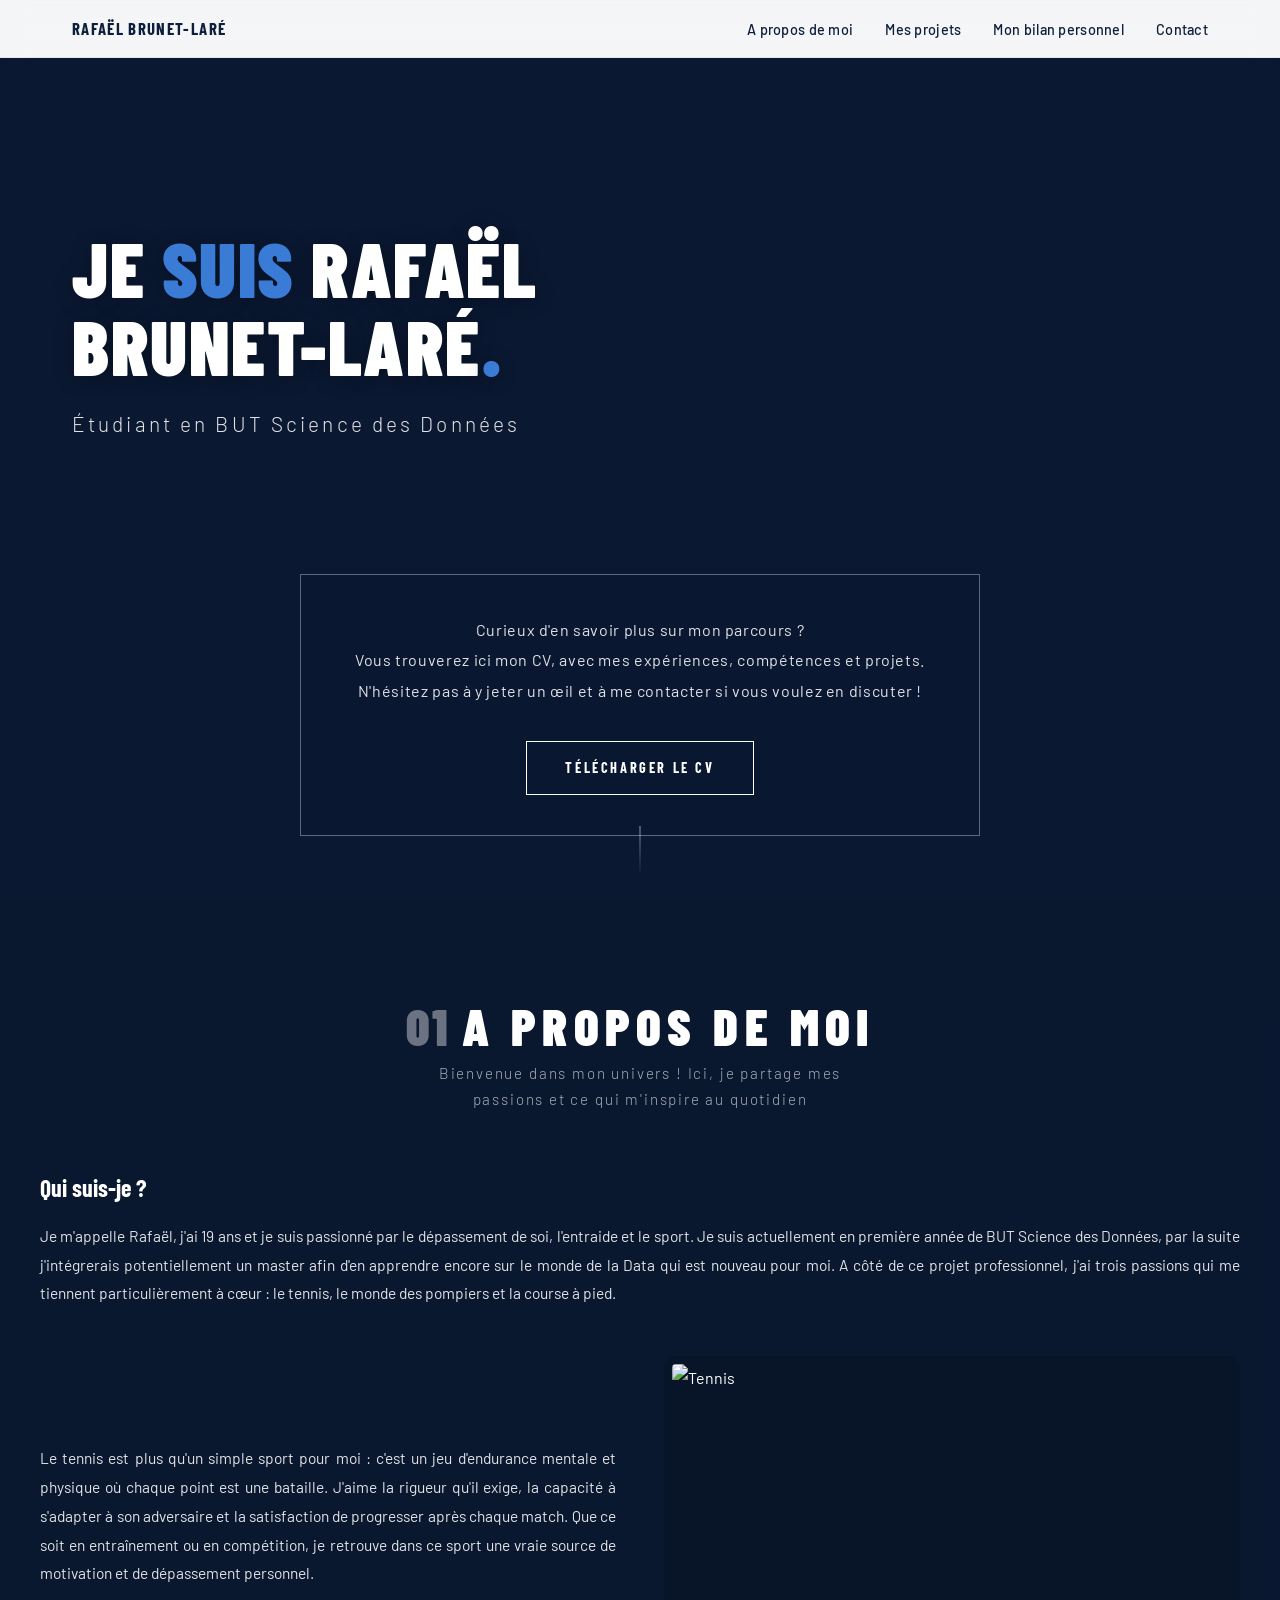
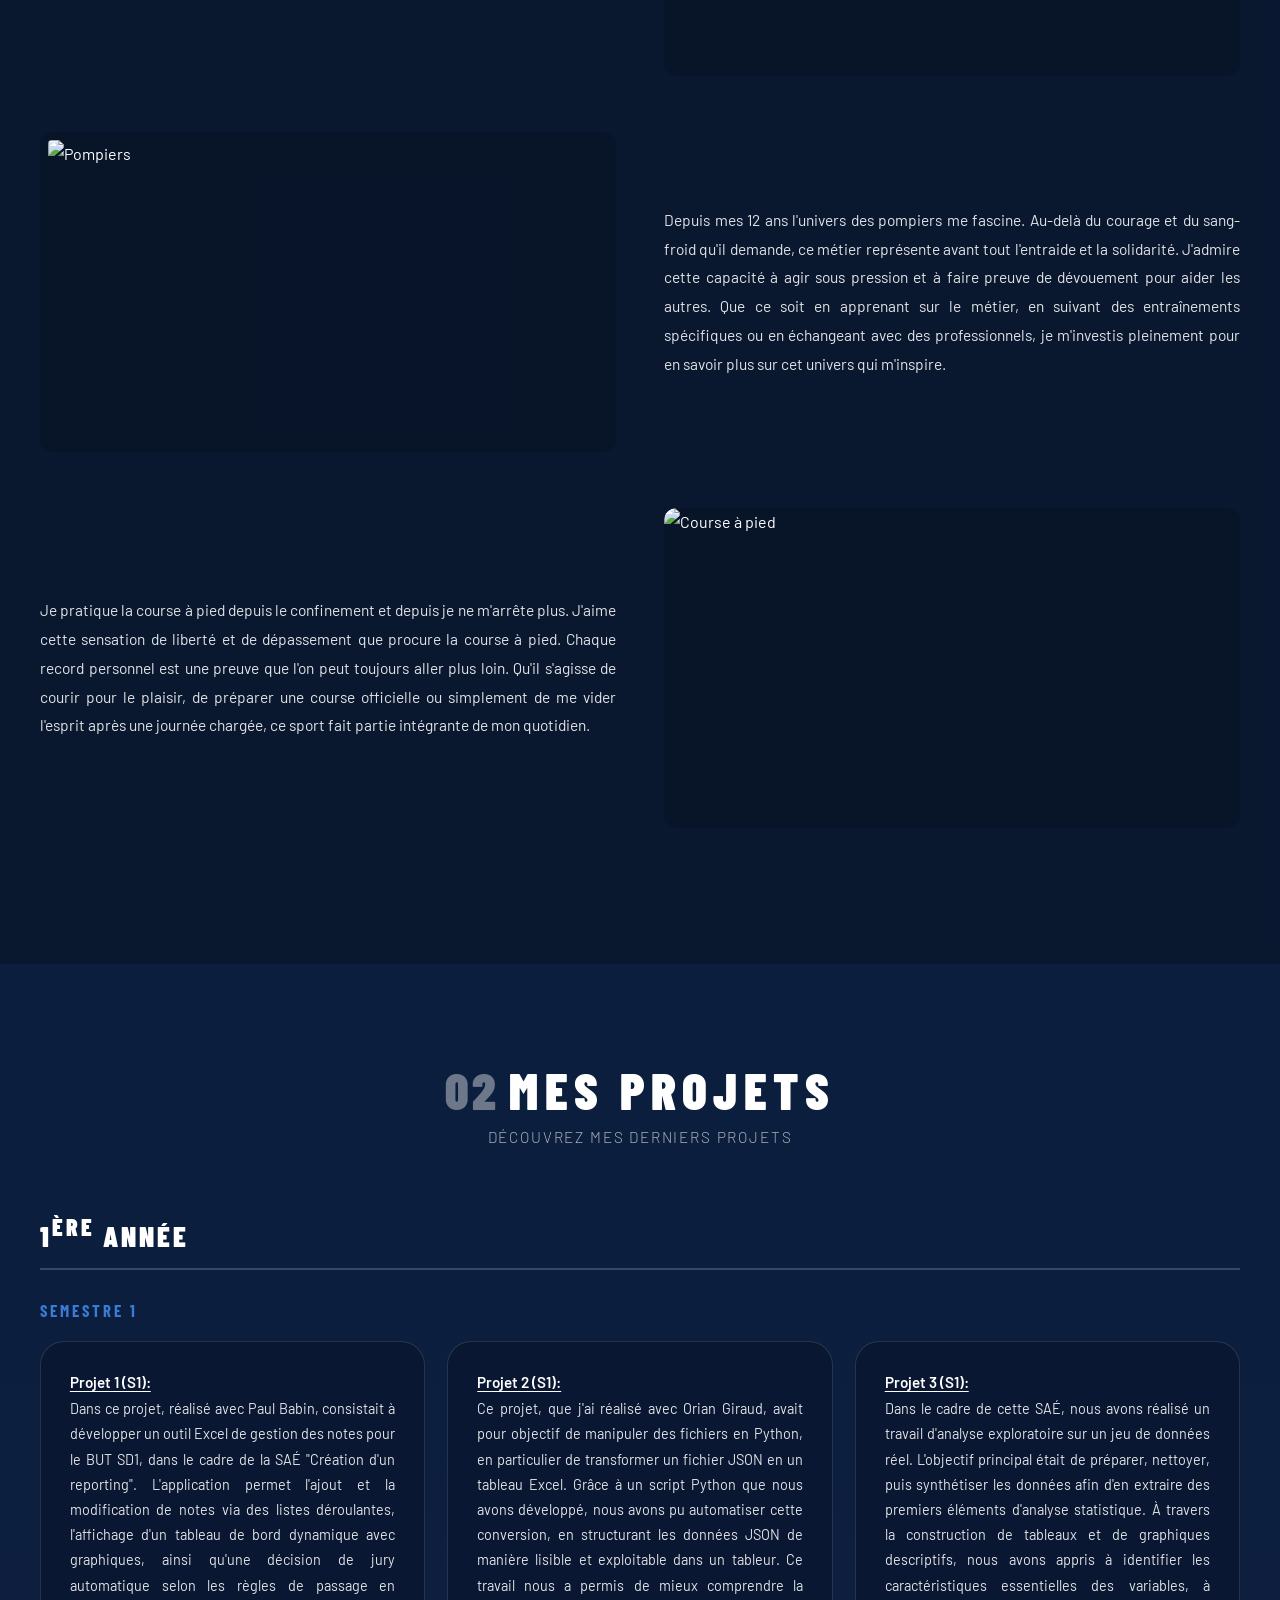
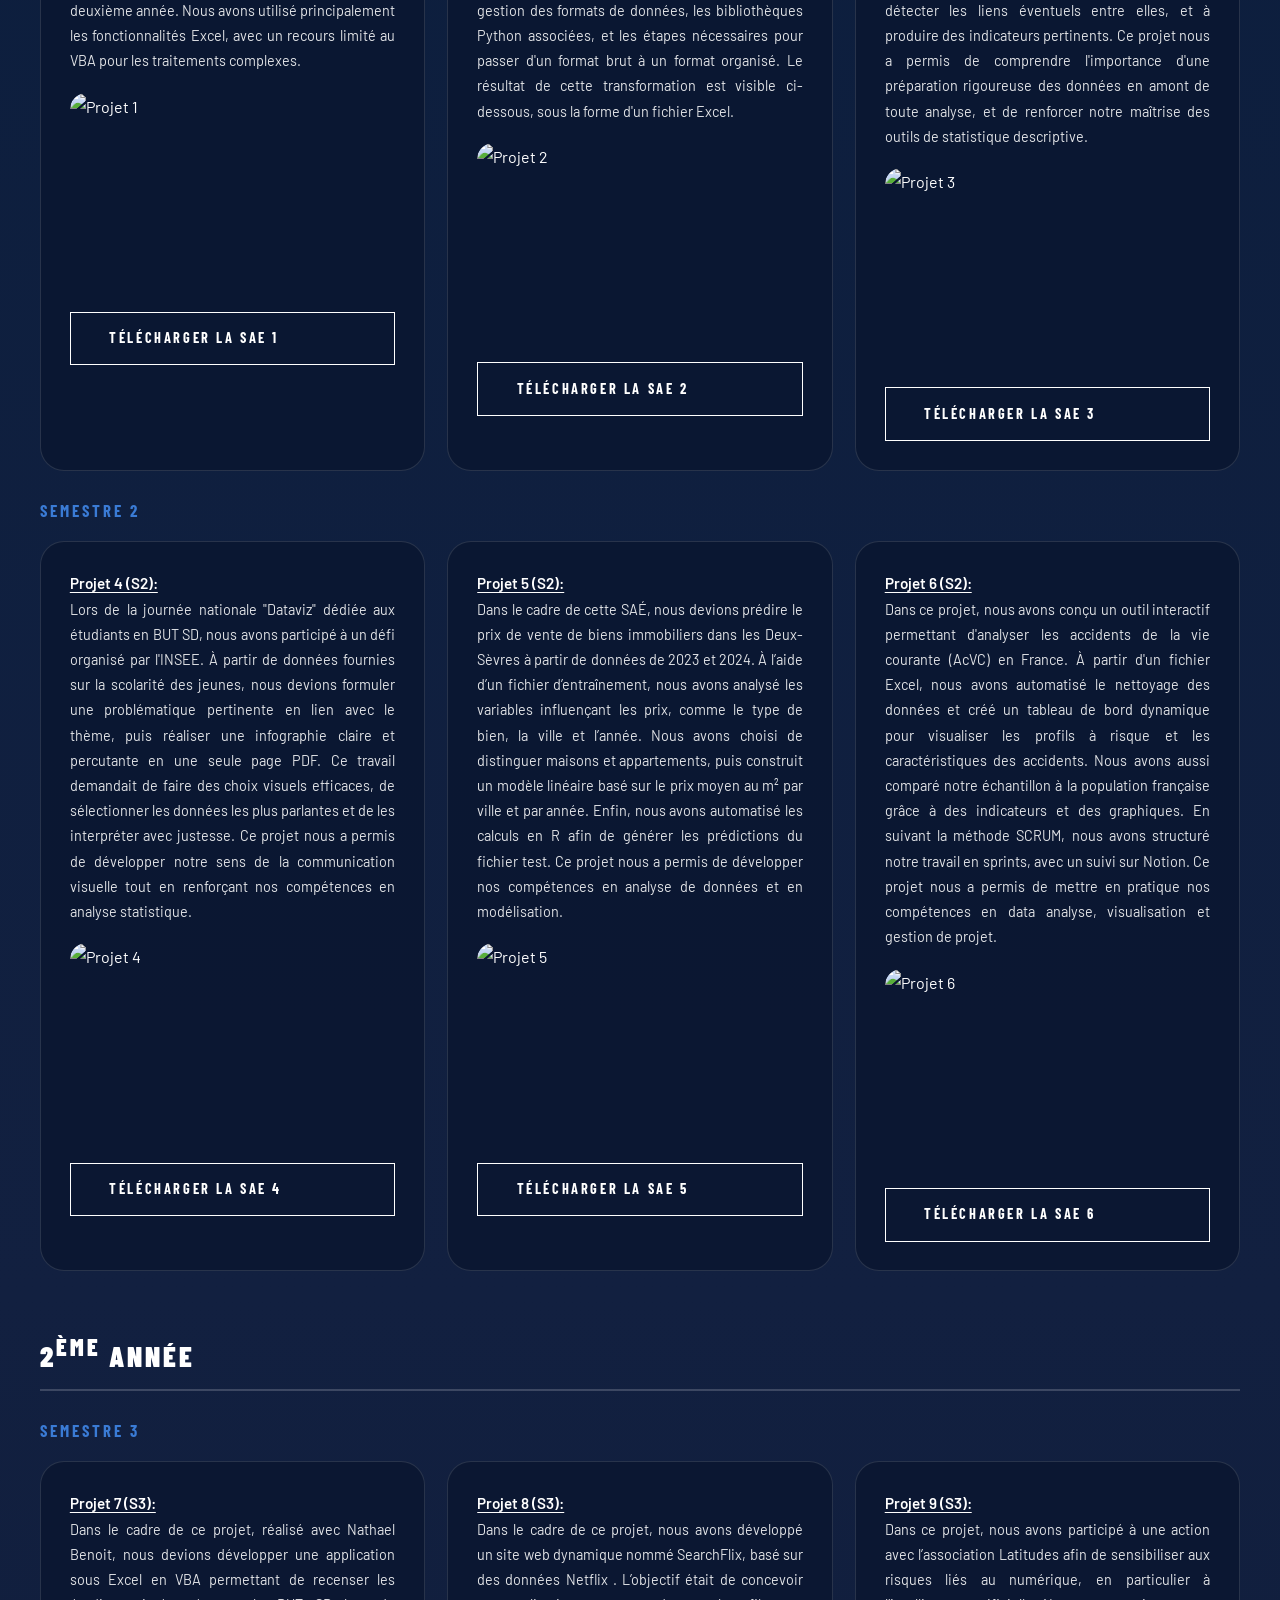
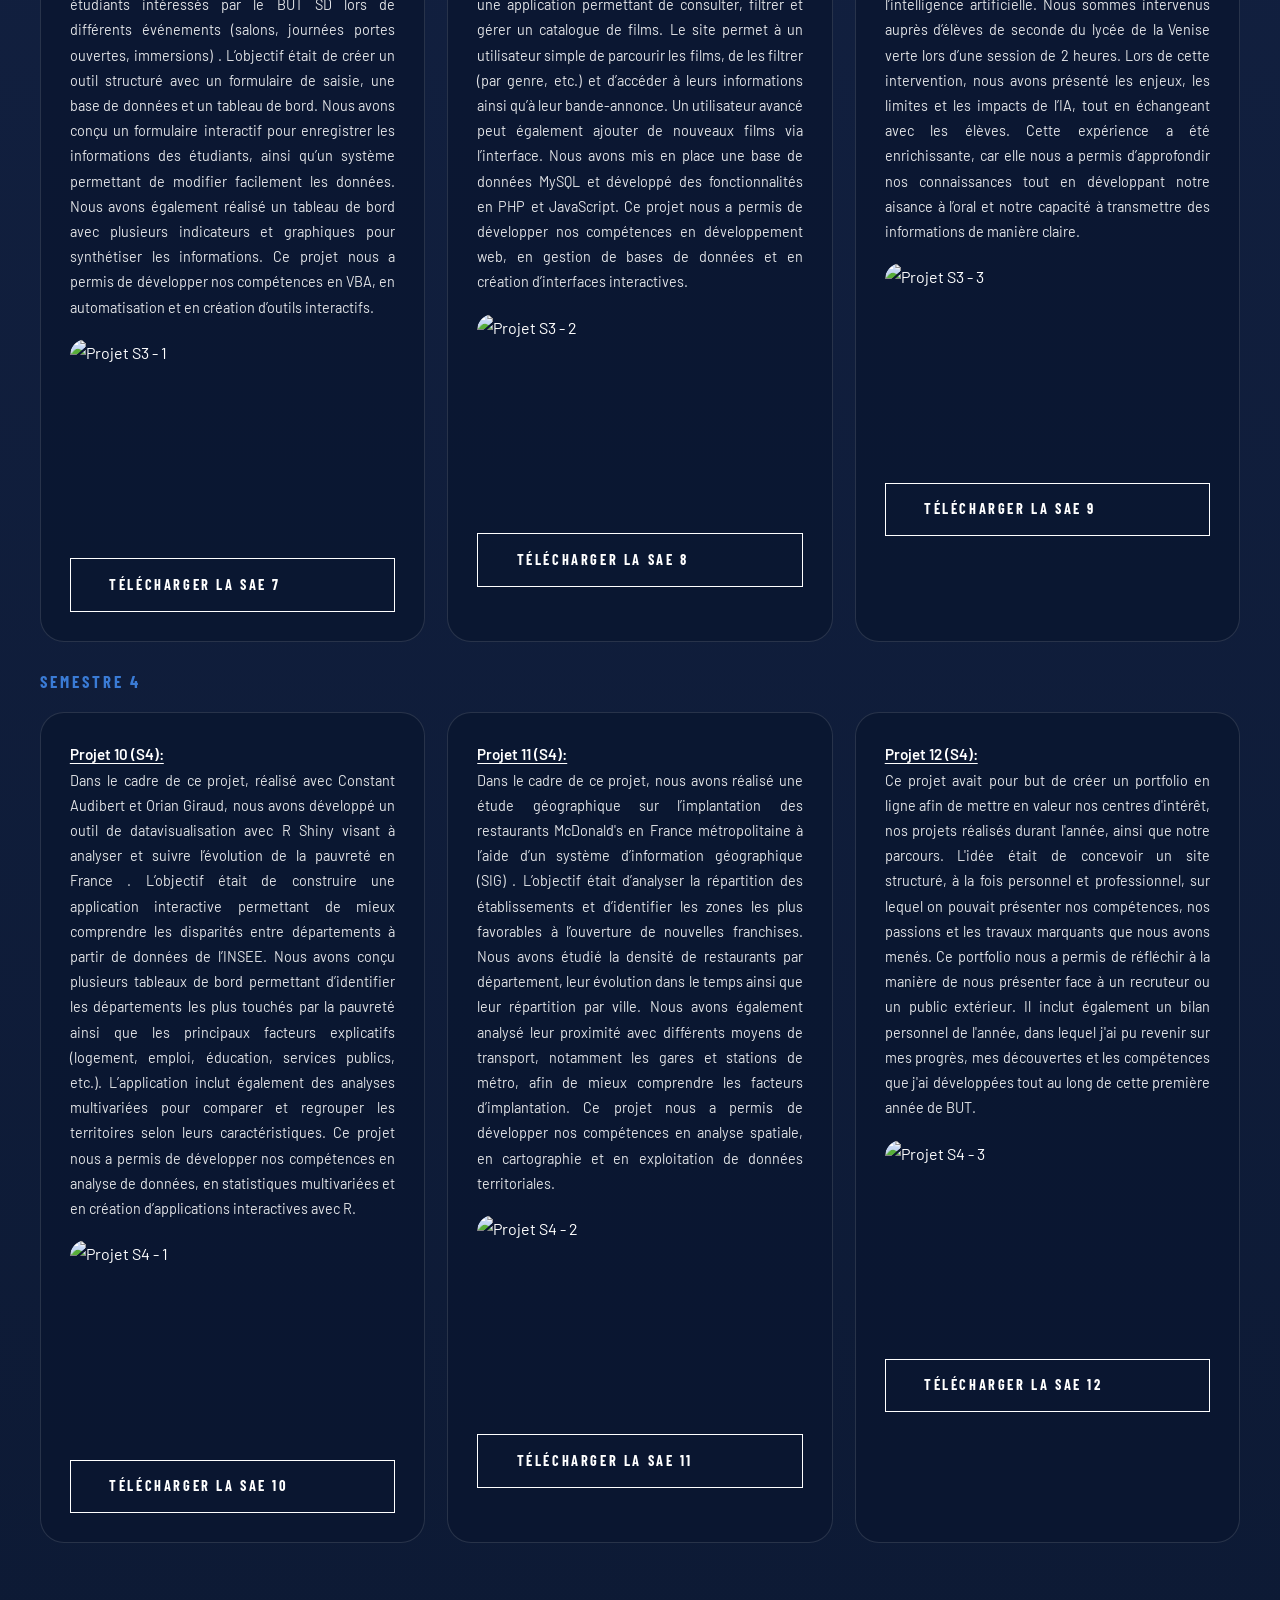
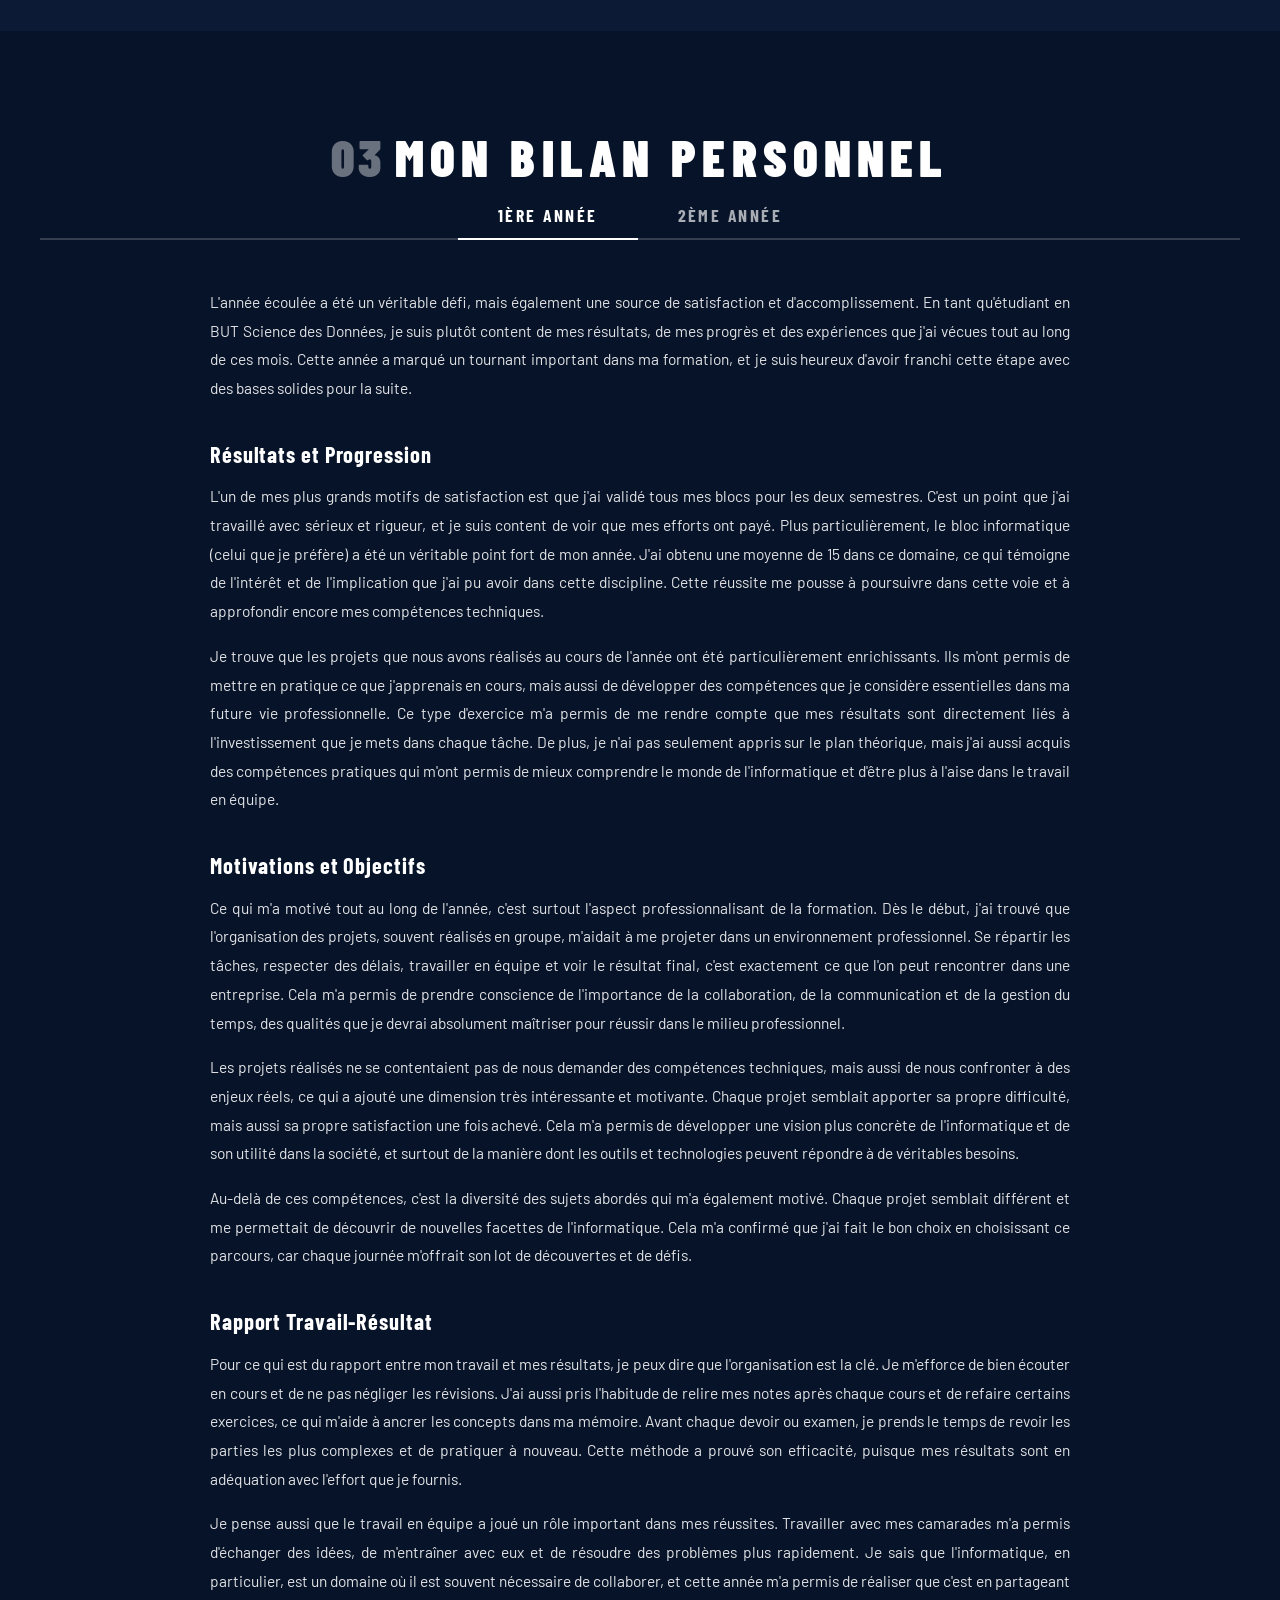
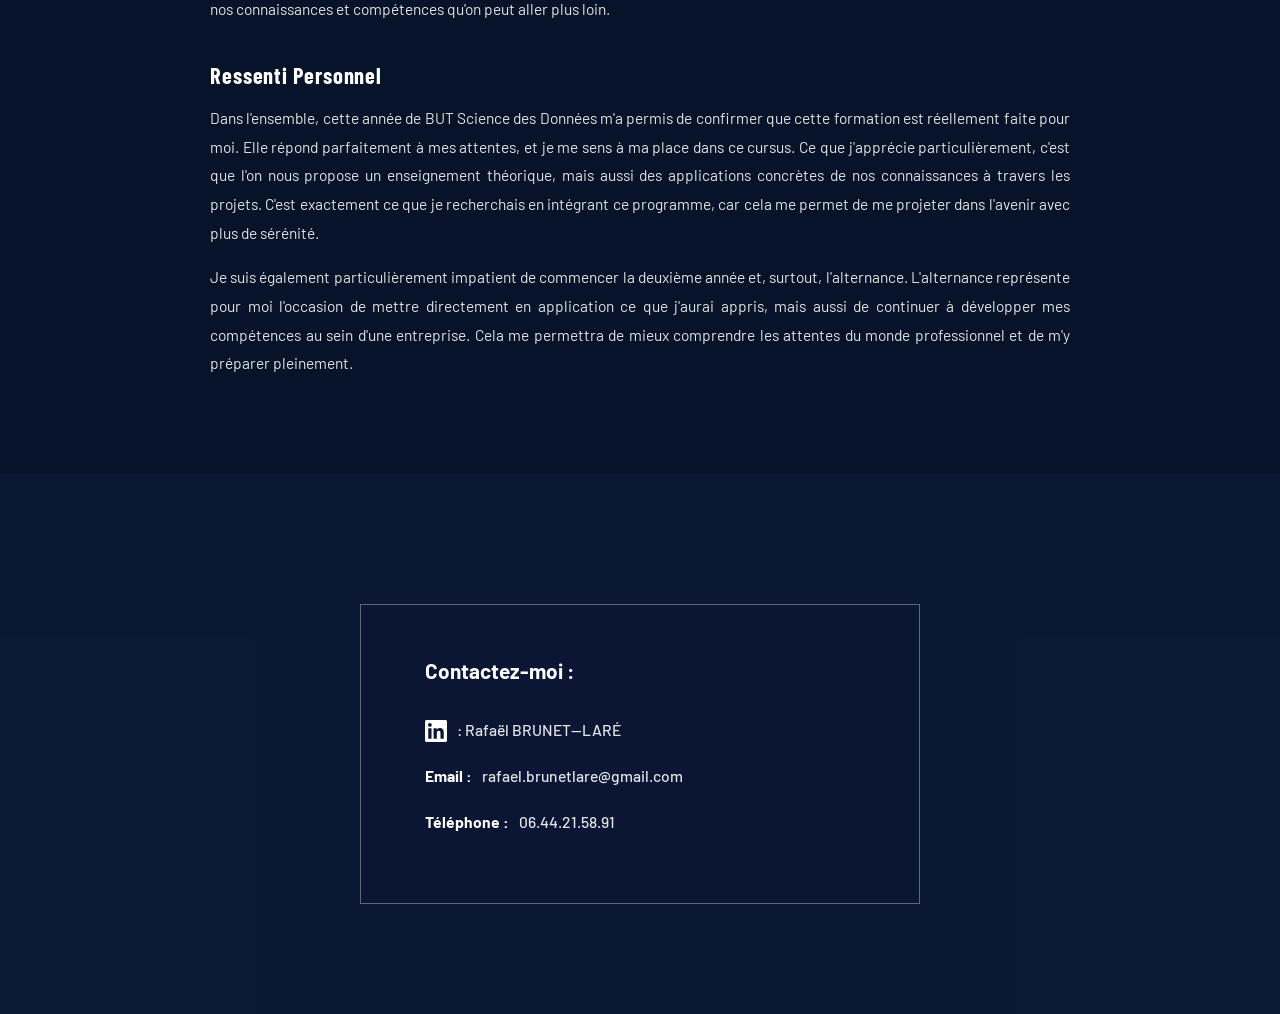
==== index.html @ bd1f1310 "Add files via upload" ====
<!DOCTYPE html>
<html lang="fr">
<head>
    <meta charset="UTF-8">
    <meta name="viewport" content="width=device-width, initial-scale=1.0">
    <title>Rafaël Brunet-Laré | Portfolio</title>
    <link rel="preconnect" href="https://fonts.googleapis.com">
    <link rel="preconnect" href="https://fonts.gstatic.com" crossorigin>
    <link href="https://fonts.googleapis.com/css2?family=Barlow+Condensed:wght@700;800;900&family=Barlow:wght@300;400;500;600&display=swap" rel="stylesheet">
    <link rel="stylesheet" href="style.css">
</head>
<body>

    <!-- NAV -->
    <header id="header">
        <nav>
            <div class="nav-container">
                <span class="nav-logo">Rafaël Brunet-Laré</span>
                <ul class="nav-links">
                    <li><a href="#about">A propos de moi</a></li>
                    <li><a href="#projects">Mes projets</a></li>
                    <li><a href="#bilan">Mon bilan personnel</a></li>
                    <li><a href="#contact">Contact</a></li>
                </ul>
                <button class="burger" id="burger" aria-label="Menu">
                    <span></span><span></span><span></span>
                </button>
            </div>
        </nav>
    </header>

    <!-- HERO -->
    <section id="hero">
        <div class="hero-bg"></div>
        <div class="hero-overlay"></div>
        <div class="hero-inner">
            <div class="hero-text">
                <h1 class="hero-title">
                    JE <span class="accent">SUIS</span> RAFAËL<br>BRUNET-LARÉ<span class="dot accent">.</span>
                </h1>
                <p class="hero-sub">Étudiant en BUT Science des Données</p>
            </div>
        </div>
        <div class="hero-cv-block">
            <p class="hero-cv-text">Curieux d'en savoir plus sur mon parcours ?<br>
            Vous trouverez ici mon CV, avec mes expériences, compétences et projets. N'hésitez pas à y jeter un œil et à me contacter si vous voulez en discuter !</p>
            <a href="cv/CV.pdf" download class="btn-cv">TÉLÉCHARGER LE CV</a>
        </div>
        <div class="scroll-indicator">
            <div class="scroll-line"></div>
        </div>
    </section>

    <!-- ABOUT -->
    <section id="about">
        <div class="about-bg"></div>
        <div class="about-overlay"></div>
        <div class="container">
            <div class="section-header centered">
                <h2 class="section-num">01</h2>
                <h2 class="section-title-text">A PROPOS DE MOI</h2>
            </div>
            <p class="section-sub centered">Bienvenue dans mon univers ! Ici, je partage mes<br>passions et ce qui m'inspire au quotidien</p>

            <div class="about-intro">
                <h3>Qui suis-je ?</h3>
                <p>Je m'appelle Rafaël, j'ai 19 ans et je suis passionné par le dépassement de soi, l'entraide et le sport. Je suis actuellement en première année de BUT Science des Données, par la suite j'intégrerais potentiellement un master afin d'en apprendre encore sur le monde de la Data qui est nouveau pour moi. A côté de ce projet professionnel, j'ai trois passions qui me tiennent particulièrement à cœur : le tennis, le monde des pompiers et la course à pied.</p>
            </div>

            <div class="passion-row">
                <div class="passion-text">
                    <p>Le tennis est plus qu'un simple sport pour moi : c'est un jeu d'endurance mentale et physique où chaque point est une bataille. J'aime la rigueur qu'il exige, la capacité à s'adapter à son adversaire et la satisfaction de progresser après chaque match. Que ce soit en entraînement ou en compétition, je retrouve dans ce sport une vraie source de motivation et de dépassement personnel.</p>
                </div>
                <div class="passion-img-wrap">
                    <img src="image/tennis.jpg" alt="Tennis">
                </div>
            </div>

            <div class="passion-row reverse">
                <div class="passion-text">
                    <p>Depuis mes 12 ans l'univers des pompiers me fascine. Au-delà du courage et du sang-froid qu'il demande, ce métier représente avant tout l'entraide et la solidarité. J'admire cette capacité à agir sous pression et à faire preuve de dévouement pour aider les autres. Que ce soit en apprenant sur le métier, en suivant des entraînements spécifiques ou en échangeant avec des professionnels, je m'investis pleinement pour en savoir plus sur cet univers qui m'inspire.</p>
                </div>
                <div class="passion-img-wrap">
                    <img src="image/pompier.jpg" alt="Pompiers">
                </div>
            </div>

            <div class="passion-row">
                <div class="passion-text">
                    <p>Je pratique la course à pied depuis le confinement et depuis je ne m'arrête plus. J'aime cette sensation de liberté et de dépassement que procure la course à pied. Chaque record personnel est une preuve que l'on peut toujours aller plus loin. Qu'il s'agisse de courir pour le plaisir, de préparer une course officielle ou simplement de me vider l'esprit après une journée chargée, ce sport fait partie intégrante de mon quotidien.</p>
                </div>
                <div class="passion-img-wrap">
                    <img src="image/course.jpg" alt="Course à pied">
                </div>
            </div>
        </div>
    </section>

    <!-- PROJECTS -->
    <section id="projects">
        <div class="container">
            <div class="section-header centered">
                <h2 class="section-num">02</h2>
                <h2 class="section-title-text">MES PROJETS</h2>
            </div>
            <p class="section-sub centered">DÉCOUVREZ MES DERNIERS PROJETS</p>

            <!-- ── 1ÈRE ANNÉE ─────────────────────────────── -->
            <div class="projects-year-title">1<sup>ère</sup> Année</div>

            <!-- Semestre 1 -->
            <div class="projects-semester-label">Semestre 1</div>
            <div class="projects-grid">

                <div class="project-card">
                    <div class="project-inner">
                        <div class="project-text">
                            <h3><span class="project-label">Projet 1 (S1):</span></h3>
                            <p>Dans ce projet, réalisé avec Paul Babin, consistait à développer un outil Excel de gestion des notes pour le BUT SD1, dans le cadre de la SAÉ "Création d'un reporting". L'application permet l'ajout et la modification de notes via des listes déroulantes, l'affichage d'un tableau de bord dynamique avec graphiques, ainsi qu'une décision de jury automatique selon les règles de passage en deuxième année. Nous avons utilisé principalement les fonctionnalités Excel, avec un recours limité au VBA pour les traitements complexes.</p>
                        </div>
                        <div class="project-img-wrap">
                            <img src="couverture_sae/image1.png" alt="Projet 1">
                        </div>
                        <a href="sae/sae1.zip" download class="btn-cv">TÉLÉCHARGER LA SAE 1</a>
                    </div>
                </div>

                <div class="project-card">
                    <div class="project-inner">
                        <div class="project-text">
                            <h3><span class="project-label">Projet 2 (S1):</span></h3>
                            <p>Ce projet, que j'ai réalisé avec Orian Giraud, avait pour objectif de manipuler des fichiers en Python, en particulier de transformer un fichier JSON en un tableau Excel. Grâce à un script Python que nous avons développé, nous avons pu automatiser cette conversion, en structurant les données JSON de manière lisible et exploitable dans un tableur. Ce travail nous a permis de mieux comprendre la gestion des formats de données, les bibliothèques Python associées, et les étapes nécessaires pour passer d'un format brut à un format organisé. Le résultat de cette transformation est visible ci-dessous, sous la forme d'un fichier Excel.</p>
                        </div>
                        <div class="project-img-wrap">
                            <img src="couverture_sae/image2.png" alt="Projet 2">
                        </div>
                        <a href="sae/sae2.zip" download class="btn-cv">TÉLÉCHARGER LA SAE 2</a>
                    </div>
                </div>

                <div class="project-card">
                    <div class="project-inner">
                        <div class="project-text">
                            <h3><span class="project-label">Projet 3 (S1):</span></h3>
                            <p>Dans le cadre de cette SAÉ, nous avons réalisé un travail d'analyse exploratoire sur un jeu de données réel. L'objectif principal était de préparer, nettoyer, puis synthétiser les données afin d'en extraire des premiers éléments d'analyse statistique. À travers la construction de tableaux et de graphiques descriptifs, nous avons appris à identifier les caractéristiques essentielles des variables, à détecter les liens éventuels entre elles, et à produire des indicateurs pertinents. Ce projet nous a permis de comprendre l'importance d'une préparation rigoureuse des données en amont de toute analyse, et de renforcer notre maîtrise des outils de statistique descriptive.</p>
                        </div>
                        <div class="project-img-wrap">
                            <img src="couverture_sae/image3.png" alt="Projet 3">
                        </div>
                        <a href="sae/sae3.zip" download class="btn-cv">TÉLÉCHARGER LA SAE 3</a>
                    </div>
                </div>

            </div><!-- /grid S1 -->

            <!-- Semestre 2 -->
            <div class="projects-semester-label">Semestre 2</div>
            <div class="projects-grid">

                <div class="project-card">
                    <div class="project-inner">
                        <div class="project-text">
                            <h3><span class="project-label">Projet 4 (S2):</span></h3>
                            <p>Lors de la journée nationale "Dataviz" dédiée aux étudiants en BUT SD, nous avons participé à un défi organisé par l'INSEE. À partir de données fournies sur la scolarité des jeunes, nous devions formuler une problématique pertinente en lien avec le thème, puis réaliser une infographie claire et percutante en une seule page PDF. Ce travail demandait de faire des choix visuels efficaces, de sélectionner les données les plus parlantes et de les interpréter avec justesse. Ce projet nous a permis de développer notre sens de la communication visuelle tout en renforçant nos compétences en analyse statistique.</p>
                        </div>
                        <div class="project-img-wrap">
                            <img src="couverture_sae/image4.png" alt="Projet 4">
                        </div>
                        <a href="sae/sae4.zip" download class="btn-cv">TÉLÉCHARGER LA SAE 4</a>
                    </div>
                </div>

                <div class="project-card">
                    <div class="project-inner">
                        <div class="project-text">
                            <h3><span class="project-label">Projet 5 (S2):</span></h3>
                            <p>Dans le cadre de cette SAÉ, nous devions prédire le prix de vente de biens immobiliers dans les Deux-Sèvres à partir de données de 2023 et 2024. À l’aide d’un fichier d’entraînement, nous avons analysé les variables influençant les prix, comme le type de bien, la ville et l’année. Nous avons choisi de distinguer maisons et appartements, puis construit un modèle linéaire basé sur le prix moyen au m² par ville et par année. Enfin, nous avons automatisé les calculs en R afin de générer les prédictions du fichier test. Ce projet nous a permis de développer nos compétences en analyse de données et en modélisation.</p>
                        </div>
                        <div class="project-img-wrap">
                            <img src="couverture_sae/image5.png" alt="Projet 5">
                        </div>
                        <a href="sae/sae5.zip" download class="btn-cv">TÉLÉCHARGER LA SAE 5</a>
                    </div>
                </div>                

                <div class="project-card">
                    <div class="project-inner">
                        <div class="project-text">
                            <h3><span class="project-label">Projet 6 (S2):</span></h3>
                            <p>Dans ce projet, nous avons conçu un outil interactif permettant d'analyser les accidents de la vie courante (AcVC) en France. À partir d'un fichier Excel, nous avons automatisé le nettoyage des données et créé un tableau de bord dynamique pour visualiser les profils à risque et les caractéristiques des accidents. Nous avons aussi comparé notre échantillon à la population française grâce à des indicateurs et des graphiques. En suivant la méthode SCRUM, nous avons structuré notre travail en sprints, avec un suivi sur Notion. Ce projet nous a permis de mettre en pratique nos compétences en data analyse, visualisation et gestion de projet.</p>
                        </div>
                        <div class="project-img-wrap">
                            <img src="couverture_sae/image6.png" alt="Projet 6">
                        </div>
                        <a href="sae/sae6.zip" download class="btn-cv">TÉLÉCHARGER LA SAE 6</a>
                    </div>
                </div>

            </div><!-- /grid S2 -->

            <!-- ── 2ÈME ANNÉE ─────────────────────────────── -->
            <div class="projects-year-title">2<sup>ème</sup> Année</div>

            <!-- Semestre 3 -->
            <div class="projects-semester-label">Semestre 3</div>
            <div class="projects-grid">

                <!-- ✏️ PROJET S3 N°1 — remplace le texte et l'image src -->
                <div class="project-card">
                    <div class="project-inner">
                        <div class="project-text">
                            <h3><span class="project-label">Projet 7 (S3):</span></h3>
                            <p>Dans le cadre de ce projet, réalisé avec Nathael Benoit, nous devions développer une application sous Excel en VBA permettant de recenser les étudiants intéressés par le BUT SD lors de différents événements (salons, journées portes ouvertes, immersions) . L’objectif était de créer un outil structuré avec un formulaire de saisie, une base de données et un tableau de bord. Nous avons conçu un formulaire interactif pour enregistrer les informations des étudiants, ainsi qu’un système permettant de modifier facilement les données. Nous avons également réalisé un tableau de bord avec plusieurs indicateurs et graphiques pour synthétiser les informations. Ce projet nous a permis de développer nos compétences en VBA, en automatisation et en création d’outils interactifs.</p>
                        </div>
                        <div class="project-img-wrap">
                            <img src="couverture_sae/image7.png" alt="Projet S3 - 1">
                        </div>
                        <a href="sae/sae7.zip" download class="btn-cv">TÉLÉCHARGER LA SAE 7</a>
                    </div>
                </div>

                <!-- ✏️ PROJET S3 N°2 -->
                <div class="project-card">
                    <div class="project-inner">
                        <div class="project-text">
                            <h3><span class="project-label">Projet 8 (S3):</span></h3>
                            <p>Dans le cadre de ce projet, nous avons développé un site web dynamique nommé SearchFlix, basé sur des données Netflix . L’objectif était de concevoir une application permettant de consulter, filtrer et gérer un catalogue de films. Le site permet à un utilisateur simple de parcourir les films, de les filtrer (par genre, etc.) et d’accéder à leurs informations ainsi qu’à leur bande-annonce. Un utilisateur avancé peut également ajouter de nouveaux films via l’interface. Nous avons mis en place une base de données MySQL et développé des fonctionnalités en PHP et JavaScript. Ce projet nous a permis de développer nos compétences en développement web, en gestion de bases de données et en création d’interfaces interactives.</p>
                        </div>
                        <div class="project-img-wrap">
                            <img src="couverture_sae/image8.png" alt="Projet S3 - 2">
                        </div>
                        <a href="sae/sae8.zip" download class="btn-cv">TÉLÉCHARGER LA SAE 8</a>
                    </div>
                </div>

                <!-- ✏️ PROJET S3 N°3 -->
                <div class="project-card">
                    <div class="project-inner">
                        <div class="project-text">
                            <h3><span class="project-label">Projet 9 (S3):</span></h3>
                            <p>Dans ce projet, nous avons participé à une action avec l’association Latitudes afin de sensibiliser aux risques liés au numérique, en particulier à l’intelligence artificielle. Nous sommes intervenus auprès d’élèves de seconde du lycée de la Venise verte lors d’une session de 2 heures. Lors de cette intervention, nous avons présenté les enjeux, les limites et les impacts de l’IA, tout en échangeant avec les élèves. Cette expérience a été enrichissante, car elle nous a permis d’approfondir nos connaissances tout en développant notre aisance à l’oral et notre capacité à transmettre des informations de manière claire.</p>
                        </div>
                        <div class="project-img-wrap">
                            <img src="couverture_sae/image9.jpeg" alt="Projet S3 - 3">
                        </div>
                        <a href="sae/sae9.zip" download class="btn-cv">TÉLÉCHARGER LA SAE 9</a>
                    </div>
                </div>

            </div><!-- /grid S3 -->

            <!-- Semestre 4 -->
            <div class="projects-semester-label">Semestre 4</div>
            <div class="projects-grid">

                <!-- ✏️ PROJET S4 N°1 -->
                <div class="project-card">
                    <div class="project-inner">
                        <div class="project-text">
                            <h3><span class="project-label">Projet 10 (S4):</span></h3>
                            <p>Dans le cadre de ce projet, réalisé avec Constant Audibert et Orian Giraud, nous avons développé un outil de datavisualisation avec R Shiny visant à analyser et suivre l’évolution de la pauvreté en France . L’objectif était de construire une application interactive permettant de mieux comprendre les disparités entre départements à partir de données de l’INSEE. Nous avons conçu plusieurs tableaux de bord permettant d’identifier les départements les plus touchés par la pauvreté ainsi que les principaux facteurs explicatifs (logement, emploi, éducation, services publics, etc.). L’application inclut également des analyses multivariées pour comparer et regrouper les territoires selon leurs caractéristiques. Ce projet nous a permis de développer nos compétences en analyse de données, en statistiques multivariées et en création d’applications interactives avec R.</p>
                        </div>
                        <div class="project-img-wrap">
                            <img src="couverture_sae/image10.png" alt="Projet S4 - 1">
                        </div>
                        <a href="sae/sae10.zip" download class="btn-cv">TÉLÉCHARGER LA SAE 10</a>
                    </div>
                </div>

                <!-- ✏️ PROJET S4 N°2 -->
                <div class="project-card">
                    <div class="project-inner">
                        <div class="project-text">
                            <h3><span class="project-label">Projet 11 (S4):</span></h3>
                            <p>Dans le cadre de ce projet, nous avons réalisé une étude géographique sur l’implantation des restaurants McDonald's en France métropolitaine à l’aide d’un système d’information géographique (SIG) . L’objectif était d’analyser la répartition des établissements et d’identifier les zones les plus favorables à l’ouverture de nouvelles franchises. Nous avons étudié la densité de restaurants par département, leur évolution dans le temps ainsi que leur répartition par ville. Nous avons également analysé leur proximité avec différents moyens de transport, notamment les gares et stations de métro, afin de mieux comprendre les facteurs d’implantation. Ce projet nous a permis de développer nos compétences en analyse spatiale, en cartographie et en exploitation de données territoriales.</p>
                        </div>
                        <div class="project-img-wrap">
                            <img src="couverture_sae/image11.png" alt="Projet S4 - 2">
                        </div>
                        <a href="sae/sae11.zip" download class="btn-cv">TÉLÉCHARGER LA SAE 11</a>
                    </div>
                </div>

                <!-- ✏️ PROJET S4 N°3 -->
                <div class="project-card">
                    <div class="project-inner">
                        <div class="project-text">
                            <h3><span class="project-label">Projet 12 (S4):</span></h3>
                            <p>Ce projet avait pour but de créer un portfolio en ligne afin de mettre en valeur nos centres d'intérêt, nos projets réalisés durant l'année, ainsi que notre parcours. L'idée était de concevoir un site structuré, à la fois personnel et professionnel, sur lequel on pouvait présenter nos compétences, nos passions et les travaux marquants que nous avons menés. Ce portfolio nous a permis de réfléchir à la manière de nous présenter face à un recruteur ou un public extérieur. Il inclut également un bilan personnel de l'année, dans lequel j'ai pu revenir sur mes progrès, mes découvertes et les compétences que j'ai développées tout au long de cette première année de BUT.</p>
                        </div>
                        <div class="project-img-wrap">
                            <img src="couverture_sae/image12.png" alt="Projet S4 - 3">
                        </div>
                        <a href="sae/sae12.zip" download class="btn-cv">TÉLÉCHARGER LA SAE 12</a>
                    </div>
                </div>

            </div><!-- /grid S4 -->

        </div>
    </section>

    <!-- BILAN -->
    <section id="bilan">
        <div class="bilan-bg"></div>
        <div class="bilan-overlay"></div>
        <div class="container">
            <div class="section-header centered">
                <h2 class="section-num">03</h2>
                <h2 class="section-title-text">MON BILAN PERSONNEL</h2>
            </div>

            <!-- ONGLETS -->
            <div class="bilan-tabs">
                <button class="bilan-tab active" data-year="1">1ère Année</button>
                <button class="bilan-tab" data-year="2">2ème Année</button>
            </div>

            <!-- CONTENU ANNÉE 1 -->
            <div class="bilan-content" id="bilan-year-1">
                <p class="bilan-intro">L'année écoulée a été un véritable défi, mais également une source de satisfaction et d'accomplissement. En tant qu'étudiant en BUT Science des Données, je suis plutôt content de mes résultats, de mes progrès et des expériences que j'ai vécues tout au long de ces mois. Cette année a marqué un tournant important dans ma formation, et je suis heureux d'avoir franchi cette étape avec des bases solides pour la suite.</p>

                <h3>Résultats et Progression</h3>
                <p>L'un de mes plus grands motifs de satisfaction est que j'ai validé tous mes blocs pour les deux semestres. C'est un point que j'ai travaillé avec sérieux et rigueur, et je suis content de voir que mes efforts ont payé. Plus particulièrement, le bloc informatique (celui que je préfère) a été un véritable point fort de mon année. J'ai obtenu une moyenne de 15 dans ce domaine, ce qui témoigne de l'intérêt et de l'implication que j'ai pu avoir dans cette discipline. Cette réussite me pousse à poursuivre dans cette voie et à approfondir encore mes compétences techniques.</p>
                <p>Je trouve que les projets que nous avons réalisés au cours de l'année ont été particulièrement enrichissants. Ils m'ont permis de mettre en pratique ce que j'apprenais en cours, mais aussi de développer des compétences que je considère essentielles dans ma future vie professionnelle. Ce type d'exercice m'a permis de me rendre compte que mes résultats sont directement liés à l'investissement que je mets dans chaque tâche. De plus, je n'ai pas seulement appris sur le plan théorique, mais j'ai aussi acquis des compétences pratiques qui m'ont permis de mieux comprendre le monde de l'informatique et d'être plus à l'aise dans le travail en équipe.</p>

                <h3>Motivations et Objectifs</h3>
                <p>Ce qui m'a motivé tout au long de l'année, c'est surtout l'aspect professionnalisant de la formation. Dès le début, j'ai trouvé que l'organisation des projets, souvent réalisés en groupe, m'aidait à me projeter dans un environnement professionnel. Se répartir les tâches, respecter des délais, travailler en équipe et voir le résultat final, c'est exactement ce que l'on peut rencontrer dans une entreprise. Cela m'a permis de prendre conscience de l'importance de la collaboration, de la communication et de la gestion du temps, des qualités que je devrai absolument maîtriser pour réussir dans le milieu professionnel.</p>
                <p>Les projets réalisés ne se contentaient pas de nous demander des compétences techniques, mais aussi de nous confronter à des enjeux réels, ce qui a ajouté une dimension très intéressante et motivante. Chaque projet semblait apporter sa propre difficulté, mais aussi sa propre satisfaction une fois achevé. Cela m'a permis de développer une vision plus concrète de l'informatique et de son utilité dans la société, et surtout de la manière dont les outils et technologies peuvent répondre à de véritables besoins.</p>
                <p>Au-delà de ces compétences, c'est la diversité des sujets abordés qui m'a également motivé. Chaque projet semblait différent et me permettait de découvrir de nouvelles facettes de l'informatique. Cela m'a confirmé que j'ai fait le bon choix en choisissant ce parcours, car chaque journée m'offrait son lot de découvertes et de défis.</p>

                <h3>Rapport Travail-Résultat</h3>
                <p>Pour ce qui est du rapport entre mon travail et mes résultats, je peux dire que l'organisation est la clé. Je m'efforce de bien écouter en cours et de ne pas négliger les révisions. J'ai aussi pris l'habitude de relire mes notes après chaque cours et de refaire certains exercices, ce qui m'aide à ancrer les concepts dans ma mémoire. Avant chaque devoir ou examen, je prends le temps de revoir les parties les plus complexes et de pratiquer à nouveau. Cette méthode a prouvé son efficacité, puisque mes résultats sont en adéquation avec l'effort que je fournis.</p>
                <p>Je pense aussi que le travail en équipe a joué un rôle important dans mes réussites. Travailler avec mes camarades m'a permis d'échanger des idées, de m'entraîner avec eux et de résoudre des problèmes plus rapidement. Je sais que l'informatique, en particulier, est un domaine où il est souvent nécessaire de collaborer, et cette année m'a permis de réaliser que c'est en partageant nos connaissances et compétences qu'on peut aller plus loin.</p>

                <h3>Ressenti Personnel</h3>
                <p>Dans l'ensemble, cette année de BUT Science des Données m'a permis de confirmer que cette formation est réellement faite pour moi. Elle répond parfaitement à mes attentes, et je me sens à ma place dans ce cursus. Ce que j'apprécie particulièrement, c'est que l'on nous propose un enseignement théorique, mais aussi des applications concrètes de nos connaissances à travers les projets. C'est exactement ce que je recherchais en intégrant ce programme, car cela me permet de me projeter dans l'avenir avec plus de sérénité.</p>
                <p>Je suis également particulièrement impatient de commencer la deuxième année et, surtout, l'alternance. L'alternance représente pour moi l'occasion de mettre directement en application ce que j'aurai appris, mais aussi de continuer à développer mes compétences au sein d'une entreprise. Cela me permettra de mieux comprendre les attentes du monde professionnel et de m'y préparer pleinement.</p>
            </div>

            <!-- CONTENU ANNÉE 2 — à remplacer par ton vrai texte -->
            <div class="bilan-content hidden" id="bilan-year-2">
                <p class="bilan-intro">Cette deuxième année de BUT Science des Données a représenté une véritable montée en puissance, tant sur le plan technique que professionnel. L'alternance a été au cœur de cette année, me permettant de confronter mes apprentissages académiques à la réalité du monde de l'entreprise, et de confirmer que j'avais choisi la bonne voie.</p>

                <h3>Résultats et Progression</h3>
                <p>Cette année encore, j'ai validé l'ensemble de mes blocs de compétences avec de bons résultats. La montée en complexité des enseignements — notamment en machine learning, en bases de données avancées et en visualisation de données — m'a poussé à m'organiser encore plus rigoureusement. J'ai senti une réelle progression dans ma façon d'aborder les problèmes : plus structurée, plus autonome, et surtout plus ancrée dans des cas concrets grâce à l'alternance.</p>
                <p>Les projets de cette année ont atteint un niveau de complexité bien supérieur à la première année. Travailler sur des données réelles, avec des contraintes métier réelles, a été une expérience formatrice. J'ai appris à prendre du recul sur les données, à questionner leur qualité, et à produire des analyses qui ont un impact direct sur des décisions.</p>

                <h3>Motivations et Objectifs</h3>
                <p>L'alternance a été ma principale source de motivation cette année. Évoluer dans un environnement professionnel tout en poursuivant mes études m'a permis de donner du sens à chaque cours, chaque projet, chaque compétence acquise. Je savais pourquoi j'apprenais, et cela change tout à l'investissement que l'on met dans son travail.</p>
                <p>Mon objectif principal pour cette année était de m'intégrer pleinement dans mon entreprise d'accueil, d'apporter une réelle valeur ajoutée, et de repartir avec des compétences solides en data analyse appliquée. Je pense avoir atteint ces objectifs, et les retours de mes responsables ont confirmé que mon travail était à la hauteur des attentes.</p>

                <h3>Rapport Travail-Résultat</h3>
                <p>Gérer à la fois les semaines en entreprise et les semaines à l'IUT a demandé une organisation sans faille. J'ai développé des méthodes de travail plus efficaces : priorisation des tâches, utilisation d'outils de gestion comme Notion, et meilleure anticipation des deadlines. Cette rigueur, acquise par nécessité, est devenue une vraie force que je compte conserver tout au long de ma carrière.</p>
                <p>Le rapport entre effort et résultat s'est clarifié cette année : j'ai compris que dans le monde professionnel, la qualité prime sur la quantité. Produire une analyse claire, bien documentée et exploitable vaut bien plus qu'un travail volumineux mais peu lisible.</p>

                <h3>Ressenti Personnel</h3>
                <p>Cette deuxième année m'a confirmé que la Data Science est un domaine dans lequel je veux évoluer durablement. J'ai découvert des aspects du métier que je ne soupçonnais pas — la communication des résultats, la collaboration avec des équipes non techniques, la gestion des attentes des parties prenantes — et j'ai apprécié chacun de ces défis.</p>
                <p>Je termine cette année avec l'envie d'aller encore plus loin, que ce soit à travers un master ou une poursuite en alternance. Cette formation m'a donné des bases solides, une vision claire du métier et surtout la confiance nécessaire pour me lancer pleinement dans le monde professionnel de la Data.</p>
            </div>

        </div>
    </section>

    <!-- CONTACT -->
    <section id="contact">
        <div class="contact-bg"></div>
        <div class="contact-overlay"></div>
        <div class="container">
            <div class="contact-card">
                <h3>Contactez-moi :</h3>
                <div class="contact-item">
                    <svg class="contact-icon linkedin-icon" viewBox="0 0 24 24" fill="currentColor"><path d="M20.447 20.452h-3.554v-5.569c0-1.328-.027-3.037-1.852-3.037-1.853 0-2.136 1.445-2.136 2.939v5.667H9.351V9h3.414v1.561h.046c.477-.9 1.637-1.85 3.37-1.85 3.601 0 4.267 2.37 4.267 5.455v6.286zM5.337 7.433a2.062 2.062 0 0 1-2.063-2.065 2.064 2.064 0 1 1 2.063 2.065zm1.782 13.019H3.555V9h3.564v11.452zM22.225 0H1.771C.792 0 0 .774 0 1.729v20.542C0 23.227.792 24 1.771 24h20.451C23.2 24 24 23.227 24 22.271V1.729C24 .774 23.2 0 22.222 0h.003z"/></svg>
                    <a href="https://www.linkedin.com/in/rafaël-brunet-laré-5b5573322" target="_blank" rel="noopener">: Rafaël BRUNET--LARÉ</a>
                </div>
                <div class="contact-item">
                    <span class="contact-label">Email :</span>
                    <a href="mailto:rafael.brunetlare@gmail.com">rafael.brunetlare@gmail.com</a>
                </div>
                <div class="contact-item">
                    <span class="contact-label">Téléphone :</span>
                    <span>06.44.21.58.91</span>
                </div>
            </div>
        </div>
    </section>

    <script src="script.js"></script>
</body>
</html>
---- style.css ----
/* ==============================
   RESET & BASE
============================== */
*, *::before, *::after {
    margin: 0;
    padding: 0;
    box-sizing: border-box;
}

:root {
    --navy:        #0d1f3c;
    --navy-mid:    #152847;
    --navy-light:  #1e3a5f;
    --accent:      #2a5caa;
    --accent-bright: #3a7bd5;
    --white:       #ffffff;
    --off-white:   rgba(255,255,255,0.88);
    --muted:       rgba(255,255,255,0.65);
    --card-bg:     rgba(10,22,48,0.82);
    --card-border: rgba(255,255,255,0.12);
    --overlay-hero: rgba(8,18,40,0.52);
    --overlay-about: rgba(8,18,40,0.62);
    --overlay-bilan: rgba(5,14,32,0.72);
    --overlay-contact: rgba(10,22,50,0.68);
}

html {
    scroll-behavior: smooth;
    font-size: 16px;
}

body {
    font-family: 'Barlow', sans-serif;
    font-weight: 400;
    color: var(--white);
    background: var(--navy);
    line-height: 1.7;
    overflow-x: hidden;
}

img {
    display: block;
    max-width: 100%;
}

a {
    color: inherit;
    text-decoration: none;
}

/* ==============================
   NAV
============================== */
#header {
    position: fixed;
    top: 0; left: 0; right: 0;
    z-index: 200;
    background: rgba(255,255,255,0.96);
    backdrop-filter: blur(12px);
    -webkit-backdrop-filter: blur(12px);
    border-bottom: 1px solid rgba(0,0,0,0.06);
    transition: box-shadow 0.3s;
}

#header.scrolled {
    box-shadow: 0 4px 24px rgba(0,0,0,0.10);
}

.nav-container {
    max-width: 1200px;
    margin: 0 auto;
    padding: 0.9rem 2rem;
    display: flex;
    align-items: center;
    justify-content: space-between;
    gap: 1.5rem;
}

.nav-logo {
    font-family: 'Barlow Condensed', sans-serif;
    font-weight: 700;
    font-size: 1.05rem;
    letter-spacing: 0.08em;
    text-transform: uppercase;
    color: var(--navy);
    white-space: nowrap;
}

.nav-links {
    list-style: none;
    display: flex;
    gap: 2rem;
    align-items: center;
}

.nav-links a {
    font-family: 'Barlow', sans-serif;
    font-size: 0.9rem;
    font-weight: 500;
    color: var(--navy);
    letter-spacing: 0.02em;
    transition: color 0.2s;
    white-space: nowrap;
}

.nav-links a:hover {
    color: var(--accent);
}

.burger {
    display: none;
    flex-direction: column;
    gap: 5px;
    background: none;
    border: none;
    cursor: pointer;
    padding: 4px;
}

.burger span {
    display: block;
    width: 24px;
    height: 2px;
    background: var(--navy);
    border-radius: 2px;
    transition: all 0.3s;
}

/* ==============================
   HERO
============================== */
#hero {
    position: relative;
    min-height: 100vh;
    display: flex;
    flex-direction: column;
    justify-content: space-between;
    overflow: hidden;
}

.hero-bg {
    position: absolute;
    inset: 0;
    background: url('image/profile.png') center center / cover no-repeat;
    z-index: 0;
}

.hero-overlay {
    position: absolute;
    inset: 0;
    background: var(--overlay-hero);
    z-index: 1;
}

.hero-inner {
    position: relative;
    z-index: 2;
    flex: 1;
    display: flex;
    align-items: center;
    padding: 130px 2rem 2rem;
    max-width: 1200px;
    margin: 0 auto;
    width: 100%;
}

.hero-title {
    font-family: 'Barlow Condensed', sans-serif;
    font-weight: 900;
    font-size: clamp(3.2rem, 6vw, 6rem);
    line-height: 0.95;
    letter-spacing: 0.02em;
    text-transform: uppercase;
    color: var(--white);
    text-shadow: 0 2px 20px rgba(0,0,0,0.3);
}

.accent {
    color: var(--accent-bright);
}

.dot {
    font-size: 1.1em;
}

.hero-sub {
    margin-top: 1.4rem;
    font-size: clamp(1rem, 1.8vw, 1.3rem);
    font-weight: 300;
    letter-spacing: 0.15em;
    color: var(--off-white);
    text-transform: none;
}

.hero-cv-block {
    position: relative;
    z-index: 2;
    padding: 2.5rem 3rem;
    max-width: 680px;
    margin: 0 auto 4rem;
    text-align: center;
    border: 1.5px solid rgba(255,255,255,0.35);
    background: rgba(10,22,50,0.38);
}

.hero-cv-text {
    font-size: 1rem;
    font-weight: 400;
    color: var(--off-white);
    line-height: 1.9;
    letter-spacing: 0.04em;
    margin-bottom: 2.2rem;
}

.btn-cv {
    display: inline-block;
    padding: 0.85rem 2.4rem;
    border: 1.5px solid var(--white);
    color: var(--white);
    font-family: 'Barlow Condensed', sans-serif;
    font-weight: 700;
    font-size: 0.9rem;
    letter-spacing: 0.18em;
    text-transform: uppercase;
    transition: background 0.25s, color 0.25s;
    background: transparent;
}

.btn-cv:hover {
    background: var(--white);
    color: var(--navy);
}

.scroll-indicator {
    position: absolute;
    bottom: 1.5rem;
    left: 50%;
    transform: translateX(-50%);
    z-index: 2;
    display: flex;
    flex-direction: column;
    align-items: center;
}

.scroll-line {
    width: 1px;
    height: 50px;
    background: linear-gradient(to bottom, rgba(255,255,255,0.6), transparent);
    animation: scrollPulse 1.8s ease-in-out infinite;
}

@keyframes scrollPulse {
    0%, 100% { opacity: 0.4; transform: scaleY(1); }
    50% { opacity: 1; transform: scaleY(1.15); }
}

/* ==============================
   SHARED SECTION STYLES
============================== */
.container {
    max-width: 1200px;
    margin: 0 auto;
    position: relative;
    z-index: 2;
}

.section-header {
    display: flex;
    align-items: baseline;
    gap: 0.7rem;
    margin-bottom: 0.6rem;
}

.section-header.centered {
    justify-content: center;
}

.section-num {
    font-family: 'Barlow Condensed', sans-serif;
    font-weight: 900;
    font-size: clamp(2rem, 4vw, 3.5rem);
    color: rgba(255,255,255,0.4);
    letter-spacing: 0.05em;
    line-height: 1;
}

.section-title-text {
    font-family: 'Barlow Condensed', sans-serif;
    font-weight: 900;
    font-size: clamp(2rem, 4vw, 3.5rem);
    letter-spacing: 0.12em;
    text-transform: uppercase;
    color: var(--white);
    line-height: 1;
}

.section-sub {
    font-size: 0.95rem;
    letter-spacing: 0.12em;
    color: var(--muted);
    font-weight: 300;
    margin-bottom: 3.5rem;
}

.section-sub.centered {
    text-align: center;
}

/* ==============================
   ABOUT
============================== */
#about {
    position: relative;
    padding: 100px 2rem 80px;
}

.about-bg {
    position: absolute;
    inset: 0;
    background: url('image fond/fond1.png') center center / cover no-repeat;
    z-index: 0;
}

.about-overlay {
    position: absolute;
    inset: 0;
    background: var(--overlay-about);
    z-index: 1;
}

.about-intro {
    margin-bottom: 3rem;
}

.about-intro h3 {
    font-family: 'Barlow Condensed', sans-serif;
    font-weight: 700;
    font-size: 1.5rem;
    margin-bottom: 0.8rem;
    color: var(--white);
}

.about-intro p,
.passion-text p {
    font-size: 0.97rem;
    line-height: 1.85;
    color: var(--off-white);
    text-align: justify;
}

.passion-row {
    display: grid;
    grid-template-columns: 1fr 1fr;
    gap: 3rem;
    align-items: center;
    margin-bottom: 3.5rem;
}

.passion-row.reverse {
    direction: rtl;
}

.passion-row.reverse > * {
    direction: ltr;
}

.passion-img-wrap {
    border-radius: 12px;
    overflow: hidden;
    background: rgba(0,0,0,0.15);
}

.passion-img-wrap img {
    width: 100%;
    height: 320px;
    object-fit: cover;
    border-radius: 12px;
    display: block;
}

/* Dézoom pompier — on voit la scène entière */
.passion-img-wrap img[alt="Pompiers"] {
    object-fit: contain;
    object-position: center center;
    height: 320px;
    padding: 8px;
}

/* Dézoom tennis — recule un peu pour voir plus */
.passion-img-wrap img[alt="Tennis"] {
    object-fit: contain;
    object-position: center center;
    height: 320px;
    padding: 8px;
}

/* ==============================
   PROJECTS
============================== */
#projects {
    position: relative;
    padding: 100px 2rem 80px;
    background: linear-gradient(180deg, #0b1e3d 0%, #122040 50%, #0d1a35 100%);
}

.projects-year-title {
    font-family: 'Barlow Condensed', sans-serif;
    font-weight: 900;
    font-size: 1.8rem;
    letter-spacing: 0.1em;
    text-transform: uppercase;
    color: var(--white);
    margin: 3.5rem 0 0.4rem;
    padding-bottom: 0.5rem;
    border-bottom: 2px solid rgba(255,255,255,0.18);
}

.projects-semester-label {
    font-family: 'Barlow Condensed', sans-serif;
    font-weight: 700;
    font-size: 1.05rem;
    letter-spacing: 0.18em;
    text-transform: uppercase;
    color: var(--accent-bright);
    margin: 1.6rem 0 1rem;
}

.projects-grid {
    display: grid;
    grid-template-columns: repeat(3, 1fr);
    gap: 1.4rem;
    margin-bottom: 0.5rem;
}

.project-card {
    background: var(--card-bg);
    border: 1px solid var(--card-border);
    border-radius: 24px;
    overflow: hidden;
    transition: transform 0.3s ease, box-shadow 0.3s ease;
}

.project-card:hover {
    transform: translateY(-5px);
    box-shadow: 0 20px 50px rgba(0,0,0,0.3);
}

.project-inner {
    padding: 1.8rem;
    display: flex;
    flex-direction: column;
    gap: 1.2rem;
    height: 100%;
}

.project-label {
    text-decoration: underline;
    text-underline-offset: 3px;
    font-weight: 600;
    font-size: 0.95rem;
    color: var(--white);
}

.project-inner h3 {
    font-family: 'Barlow', sans-serif;
    font-weight: 400;
    font-size: 0.95rem;
    color: var(--white);
    margin: 0;
}

.project-inner p {
    font-size: 0.9rem;
    line-height: 1.75;
    color: var(--off-white);
    text-align: justify;
    flex: 1;
}

.project-img-wrap {
    border-radius: 16px;
    overflow: hidden;
    flex-shrink: 0;
}

.project-img-wrap img {
    width: 100%;
    height: 200px;
    object-fit: cover;
    display: block;
    border-radius: 16px;
}

/* ==============================
   BILAN
============================== */
#bilan {
    position: relative;
    padding: 100px 2rem 80px;
}

.bilan-bg {
    position: absolute;
    inset: 0;
    background: url('image fond/fond2.png') center center / cover no-repeat;
    z-index: 0;
}

.bilan-overlay {
    position: absolute;
    inset: 0;
    background: var(--overlay-bilan);
    z-index: 1;
}

/* Onglets */
.bilan-tabs {
    display: flex;
    justify-content: center;
    gap: 0;
    margin-bottom: 3rem;
    border-bottom: 2px solid rgba(255,255,255,0.18);
}

.bilan-tab {
    background: none;
    border: none;
    color: var(--muted);
    font-family: 'Barlow Condensed', sans-serif;
    font-weight: 700;
    font-size: 1.1rem;
    letter-spacing: 0.14em;
    text-transform: uppercase;
    padding: 0.75rem 2.5rem;
    cursor: pointer;
    position: relative;
    transition: color 0.25s;
}

.bilan-tab::after {
    content: '';
    position: absolute;
    bottom: -2px;
    left: 0; right: 0;
    height: 2px;
    background: var(--white);
    transform: scaleX(0);
    transition: transform 0.3s ease;
}

.bilan-tab:hover {
    color: var(--off-white);
}

.bilan-tab.active {
    color: var(--white);
}

.bilan-tab.active::after {
    transform: scaleX(1);
}

/* Contenus */
.bilan-content {
    max-width: 860px;
    margin: 0 auto;
    animation: fadeTab 0.4s ease;
}

.bilan-content.hidden {
    display: none;
}

@keyframes fadeTab {
    from { opacity: 0; transform: translateY(14px); }
    to   { opacity: 1; transform: translateY(0); }
}

.bilan-intro {
    font-size: 1rem;
    line-height: 1.85;
    color: var(--off-white);
    margin-bottom: 2.5rem;
    text-align: justify;
}

.bilan-content h3 {
    font-family: 'Barlow Condensed', sans-serif;
    font-weight: 700;
    font-size: 1.4rem;
    color: var(--white);
    margin-top: 2rem;
    margin-bottom: 0.6rem;
    letter-spacing: 0.04em;
}

.bilan-content p {
    font-size: 0.97rem;
    line-height: 1.85;
    color: var(--off-white);
    margin-bottom: 1rem;
    text-align: justify;
}

/* ==============================
   CONTACT
============================== */
#contact {
    position: relative;
    padding: 100px 2rem 80px;
    min-height: 60vh;
    display: flex;
    align-items: center;
}

.contact-bg {
    position: absolute;
    inset: 0;
    background: url('image fond/fond3.png') center center / cover no-repeat;
    z-index: 0;
}

.contact-overlay {
    position: absolute;
    inset: 0;
    background: var(--overlay-contact);
    z-index: 1;
}

#contact .container {
    display: flex;
    justify-content: center;
    align-items: center;
    width: 100%;
}

.contact-card {
    border: 1.5px solid rgba(255,255,255,0.35);
    padding: 3rem 4rem;
    max-width: 560px;
    width: 100%;
    background: rgba(10,22,50,0.4);
}

.contact-card h3 {
    font-family: 'Barlow', sans-serif;
    font-weight: 700;
    font-size: 1.3rem;
    color: var(--white);
    margin-bottom: 1.8rem;
}

.contact-item {
    display: flex;
    align-items: center;
    gap: 0.6rem;
    margin-bottom: 1.2rem;
    font-size: 0.98rem;
    color: var(--off-white);
    font-weight: 500;
}

.contact-item a {
    color: var(--off-white);
    transition: color 0.2s;
}

.contact-item a:hover {
    color: var(--white);
}

.contact-label {
    font-weight: 700;
    color: var(--white);
    flex-shrink: 0;
}

.contact-icon {
    width: 22px;
    height: 22px;
    flex-shrink: 0;
}

.linkedin-icon {
    color: var(--white);
}

/* ==============================
   SCROLL ANIMATIONS
============================== */
.fade-up {
    opacity: 0;
    transform: translateY(28px);
    transition: opacity 0.65s ease, transform 0.65s ease;
}

.fade-up.visible {
    opacity: 1;
    transform: translateY(0);
}

/* ==============================
   RESPONSIVE
============================== */
@media (max-width: 1100px) {
    .projects-grid {
        grid-template-columns: repeat(2, 1fr);
    }
}

@media (max-width: 900px) {
    .passion-row {
        grid-template-columns: 1fr;
        gap: 1.5rem;
    }
    .passion-row.reverse {
        direction: ltr;
    }
    .projects-grid {
        grid-template-columns: 1fr;
    }
    .contact-card {
        padding: 2.5rem 2rem;
    }
}

@media (max-width: 700px) {
    .nav-links {
        display: none;
        flex-direction: column;
        position: absolute;
        top: 100%;
        left: 0; right: 0;
        background: rgba(255,255,255,0.98);
        padding: 1rem 2rem 1.5rem;
        gap: 1rem;
        box-shadow: 0 8px 24px rgba(0,0,0,0.08);
    }
    .nav-links.open {
        display: flex;
    }
    .burger {
        display: flex;
    }
    #header {
        position: relative;
    }
    .hero-title {
        font-size: 2.8rem;
    }
    .passion-img-wrap img {
        height: 220px;
    }
}

@media (max-width: 480px) {
    .section-title-text,
    .section-num {
        font-size: 1.8rem;
    }
    .hero-title {
        font-size: 2.2rem;
    }
    .contact-card {
        padding: 2rem 1.2rem;
    }
}
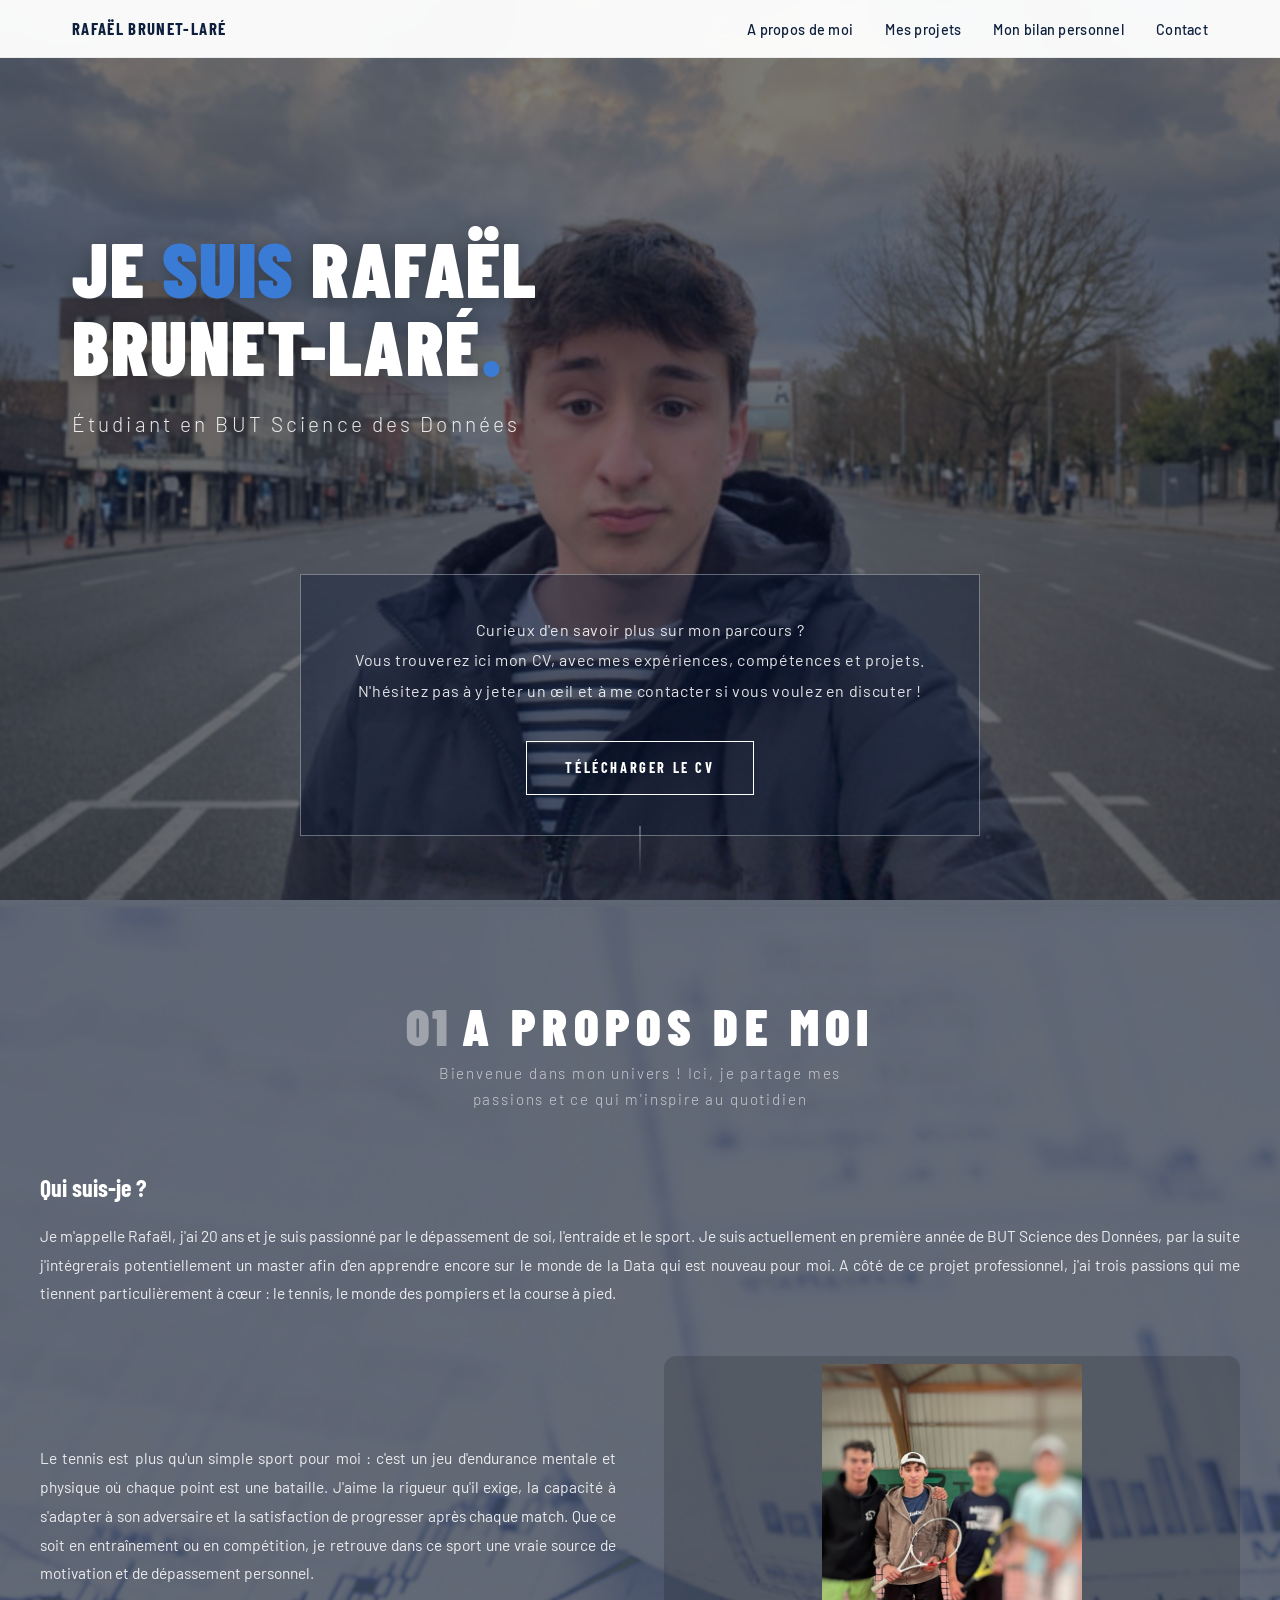
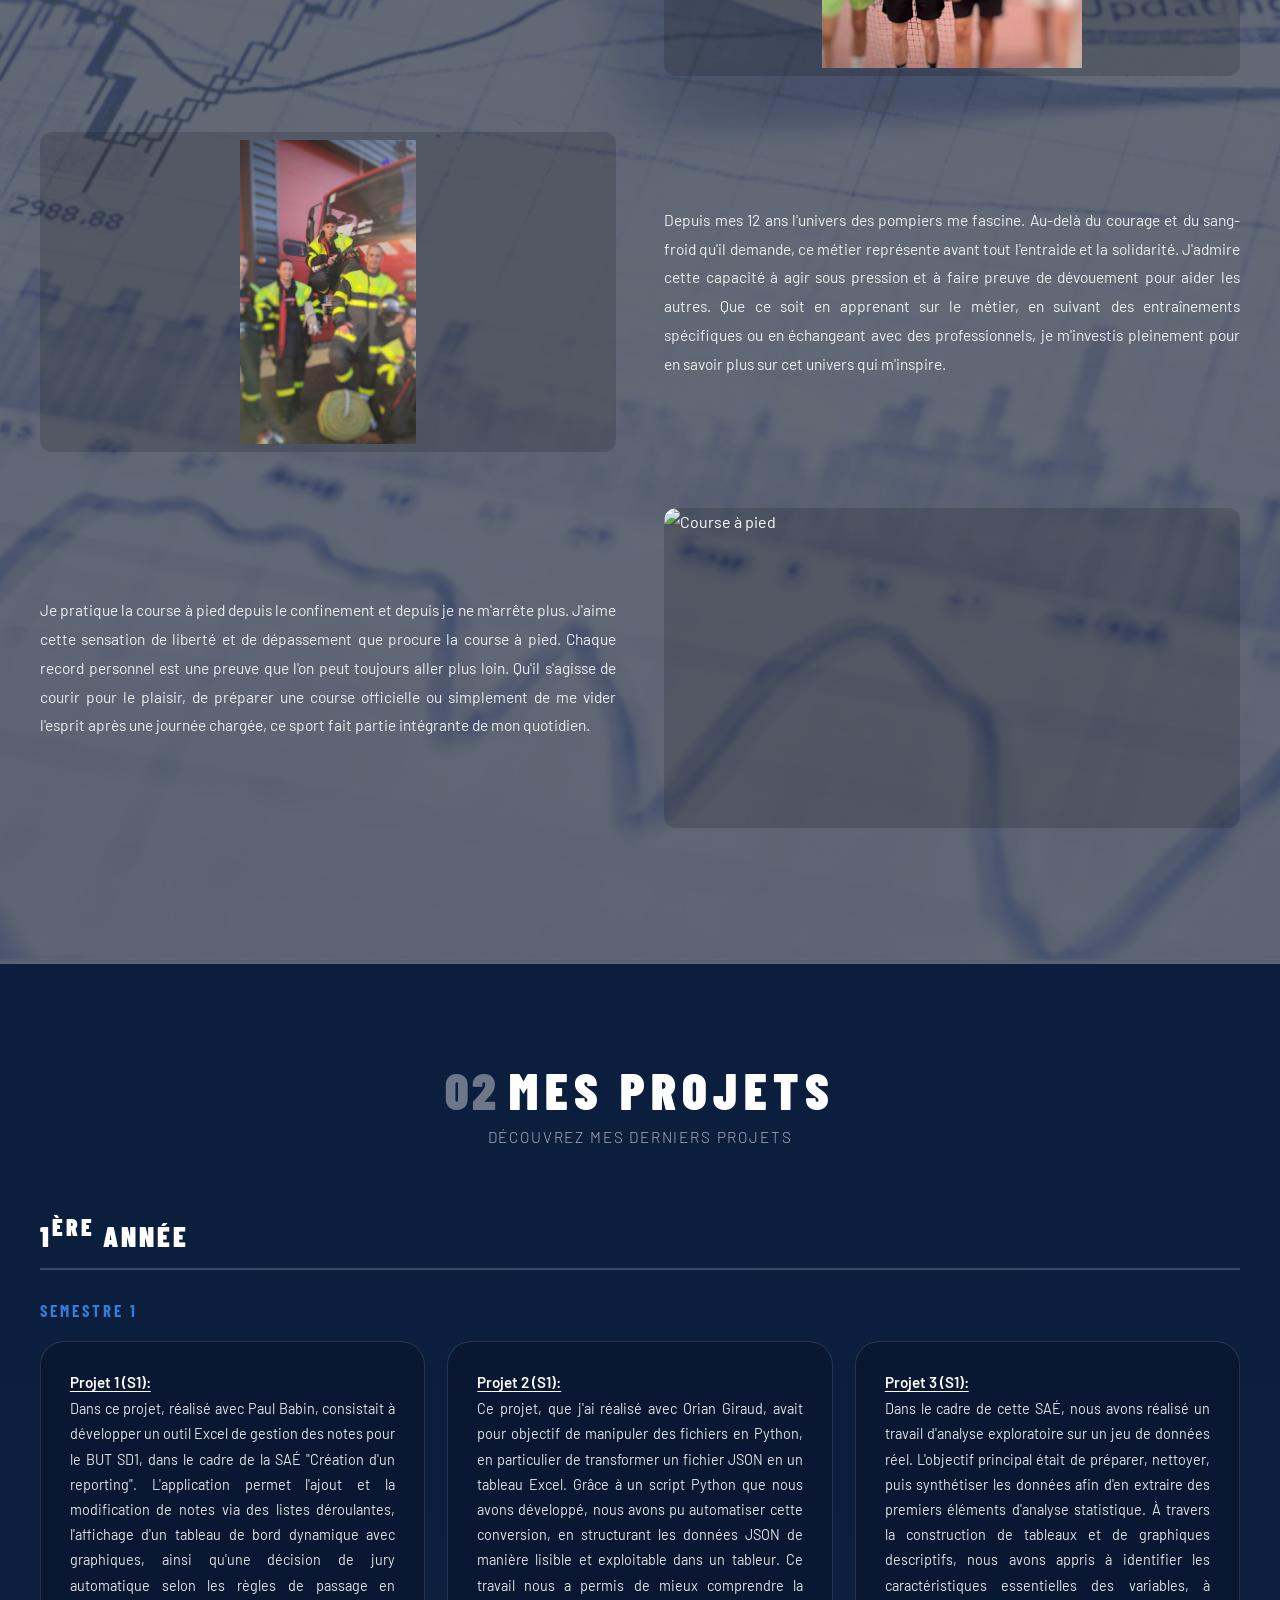
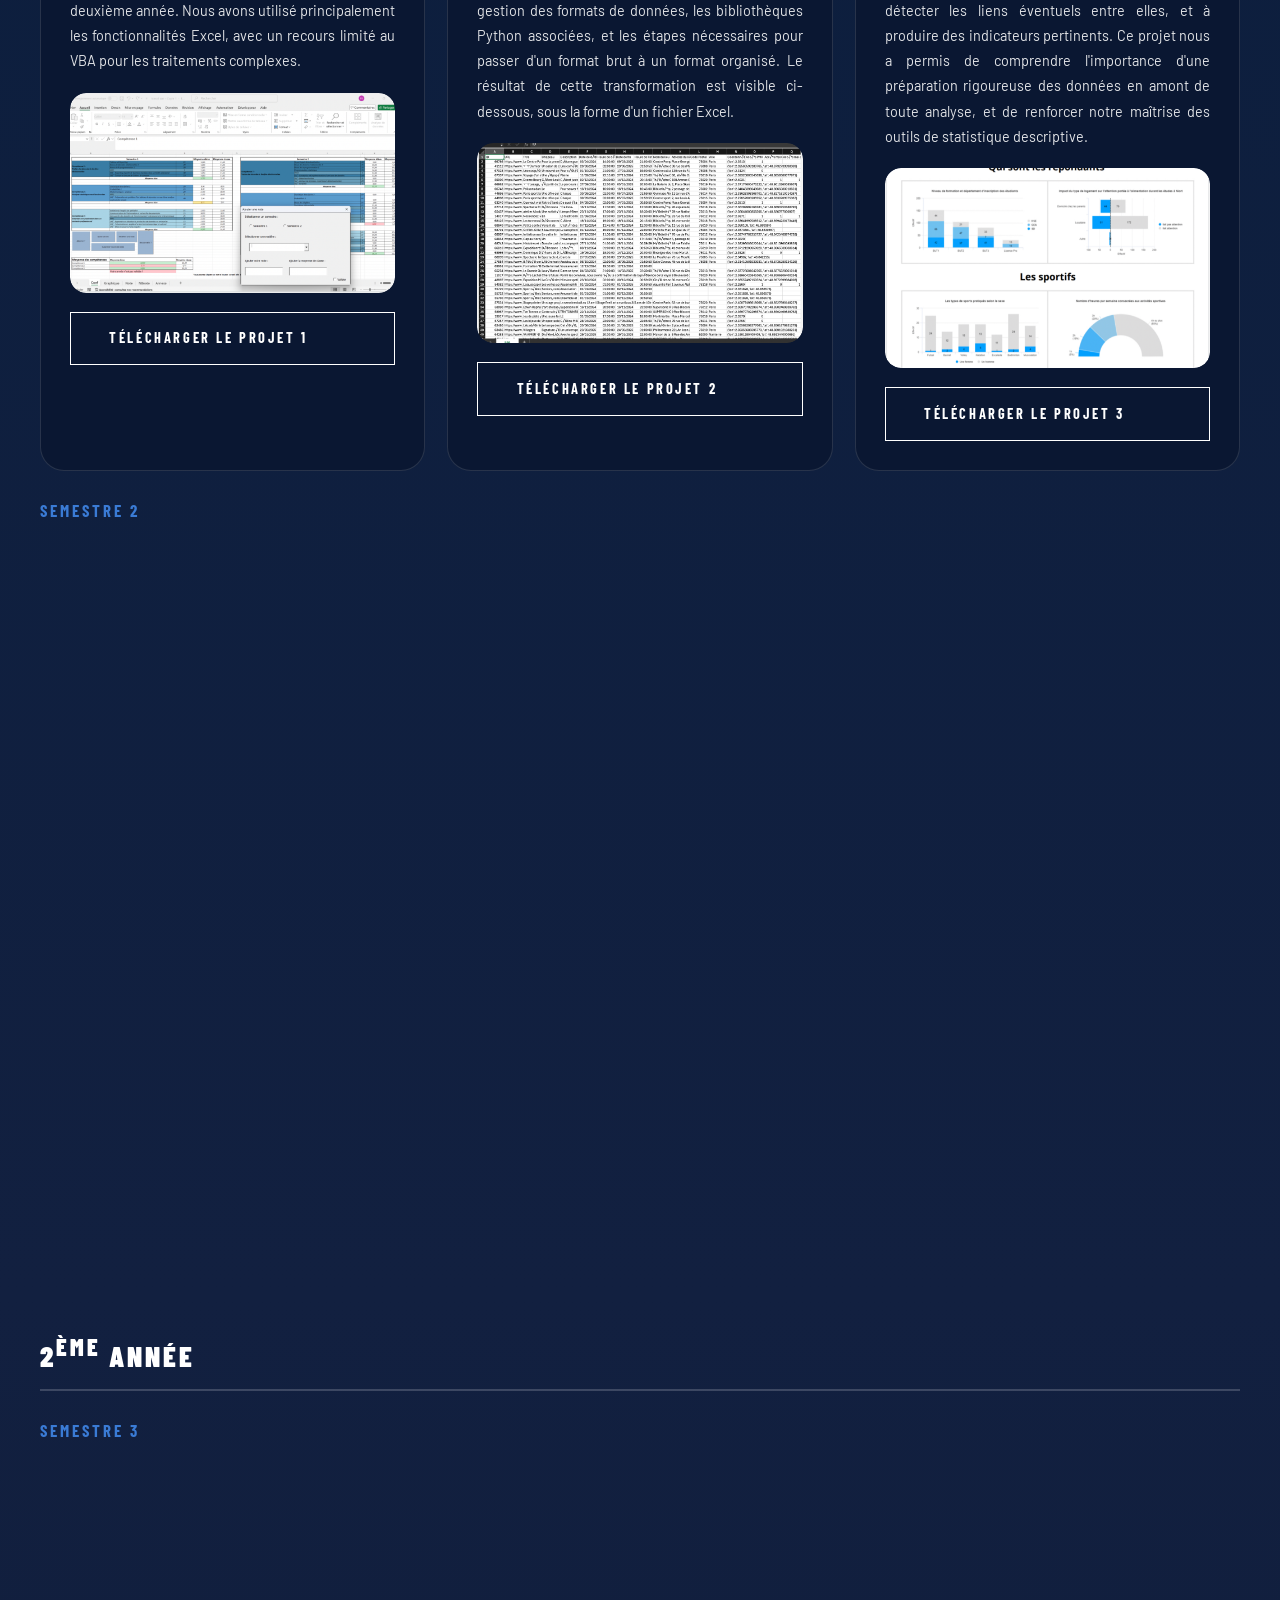
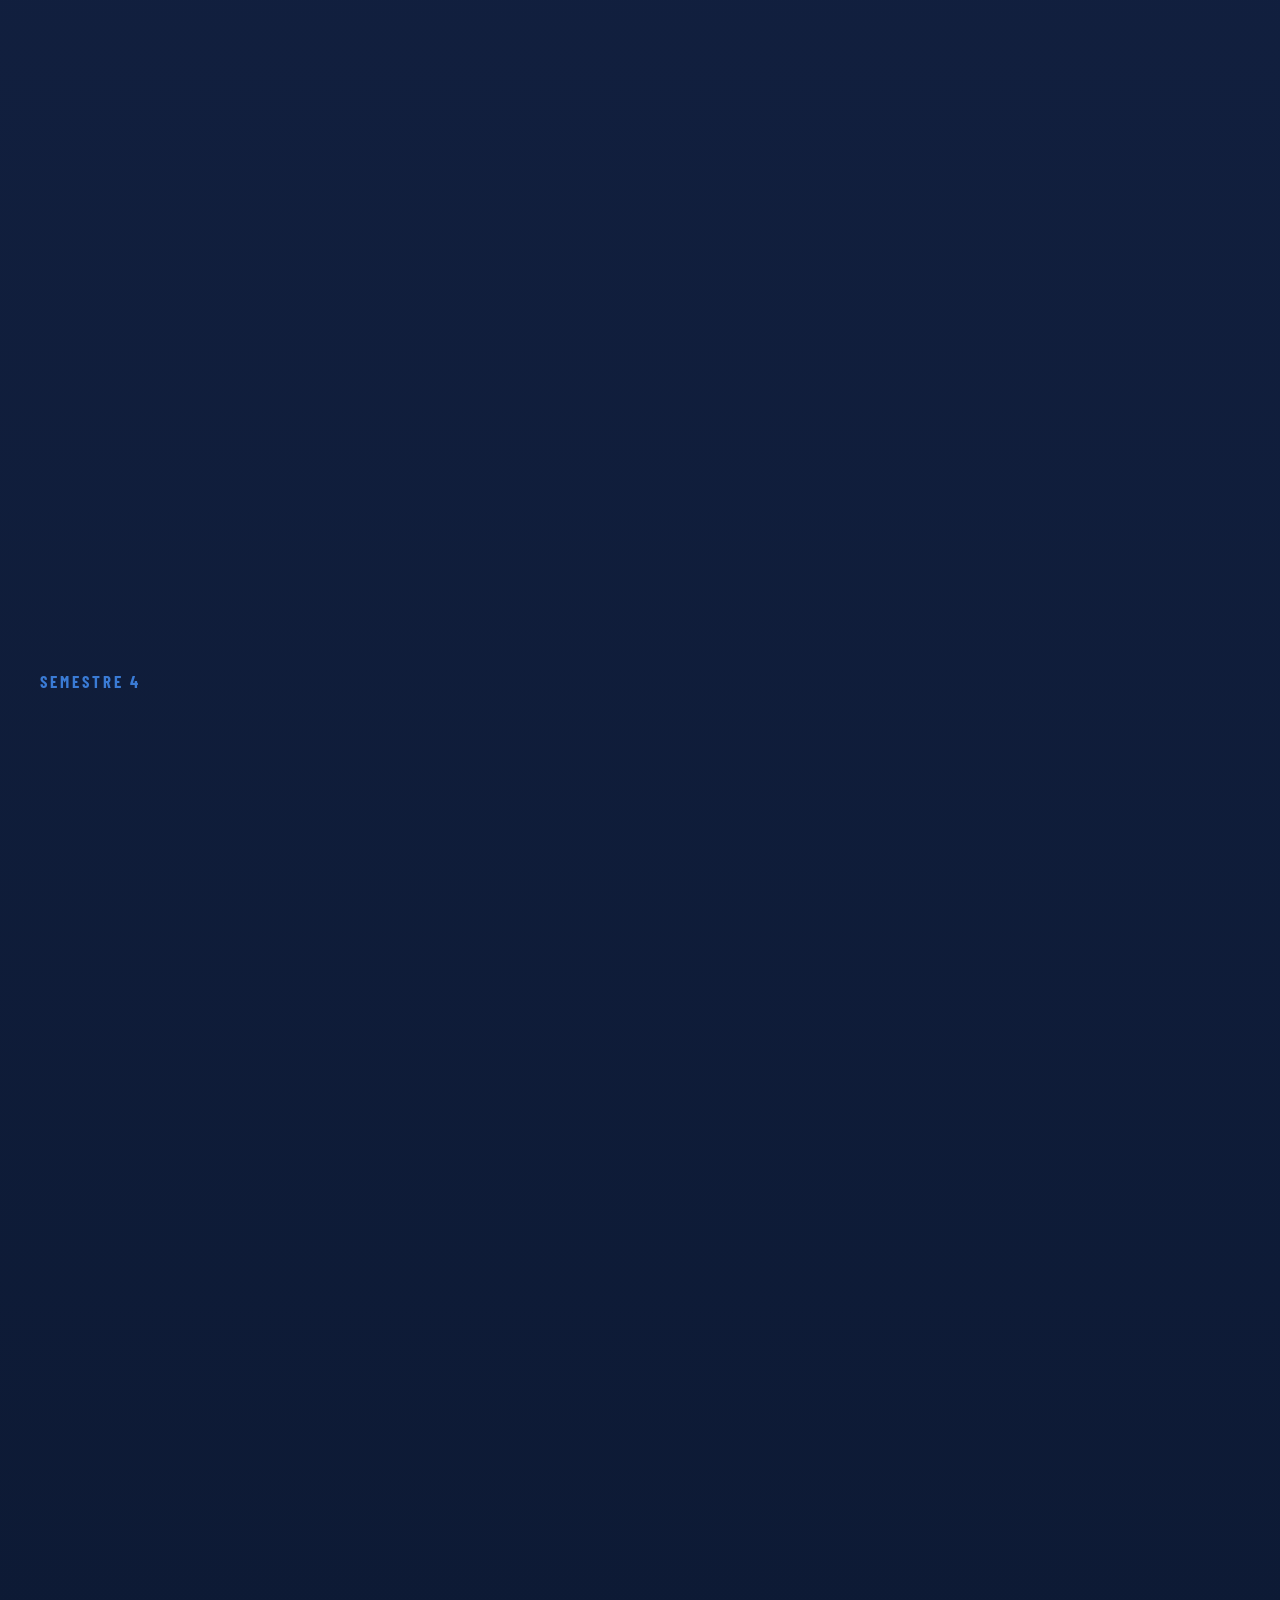
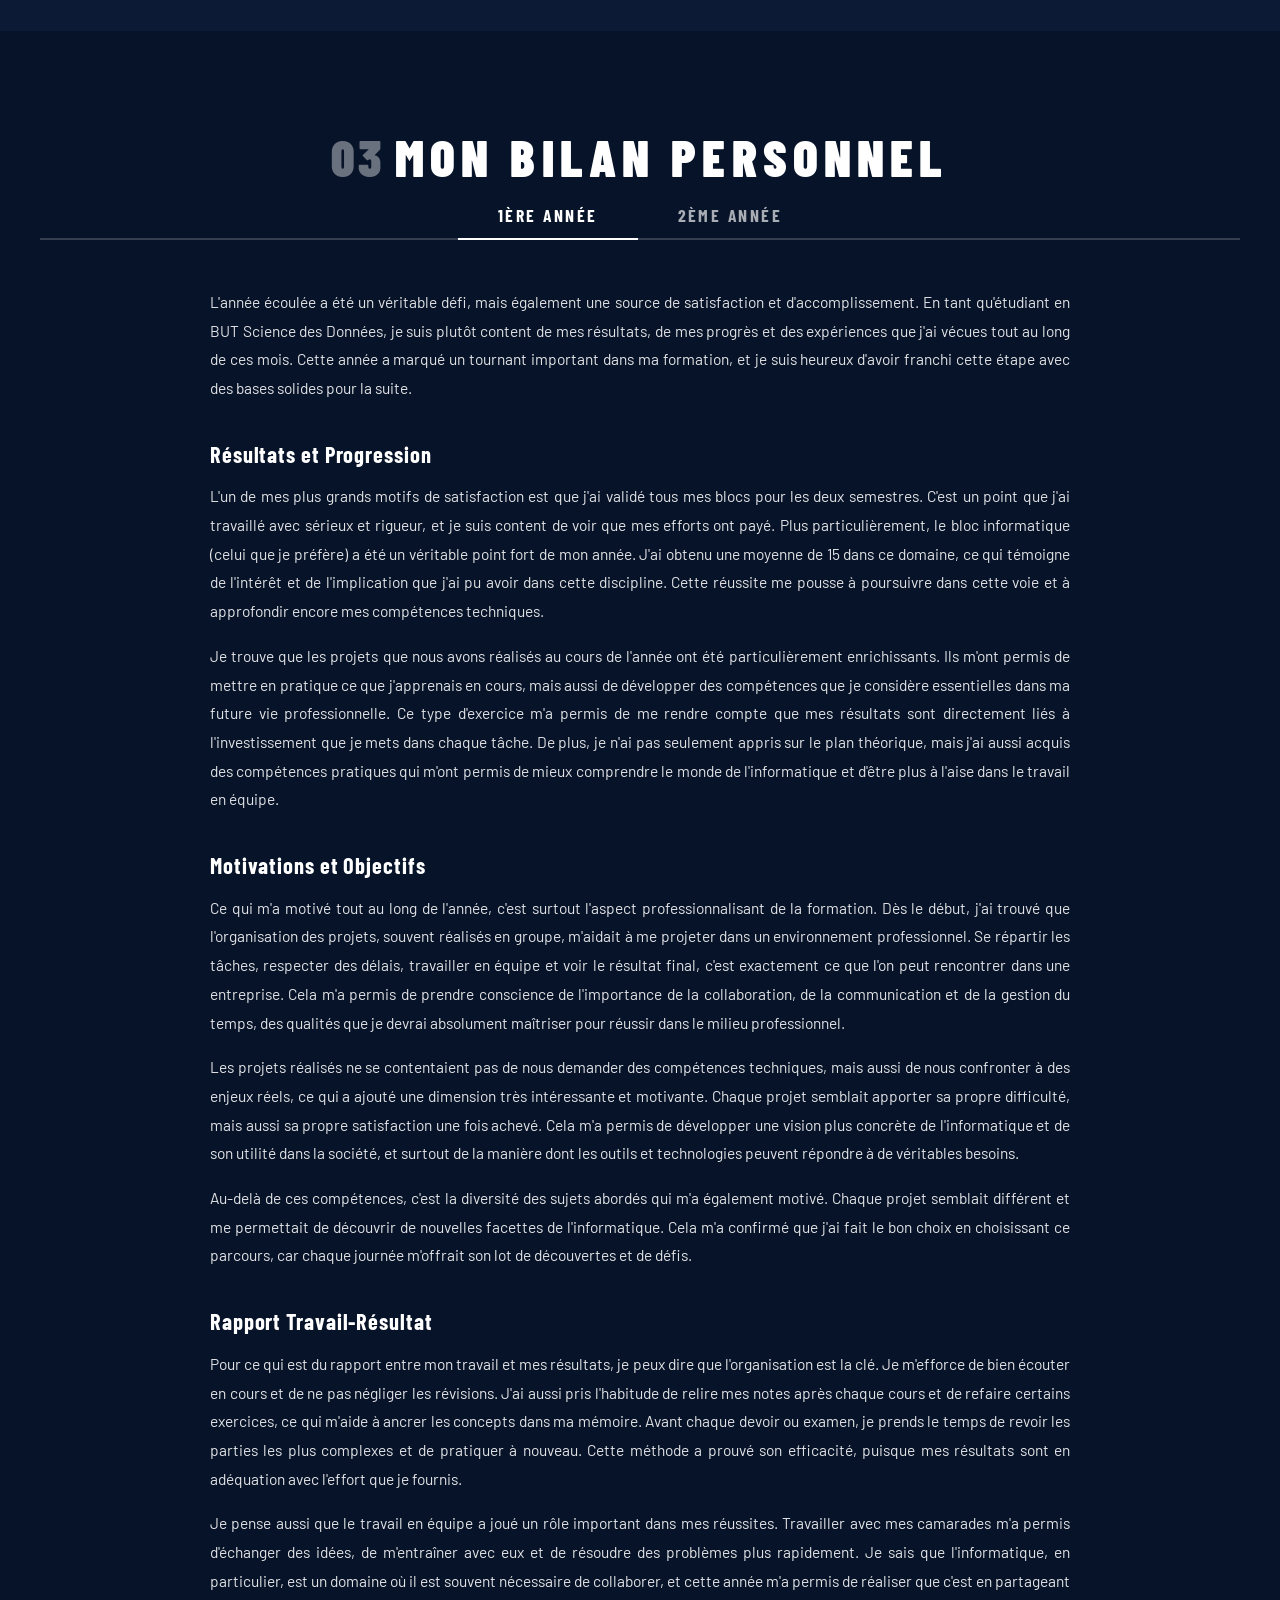
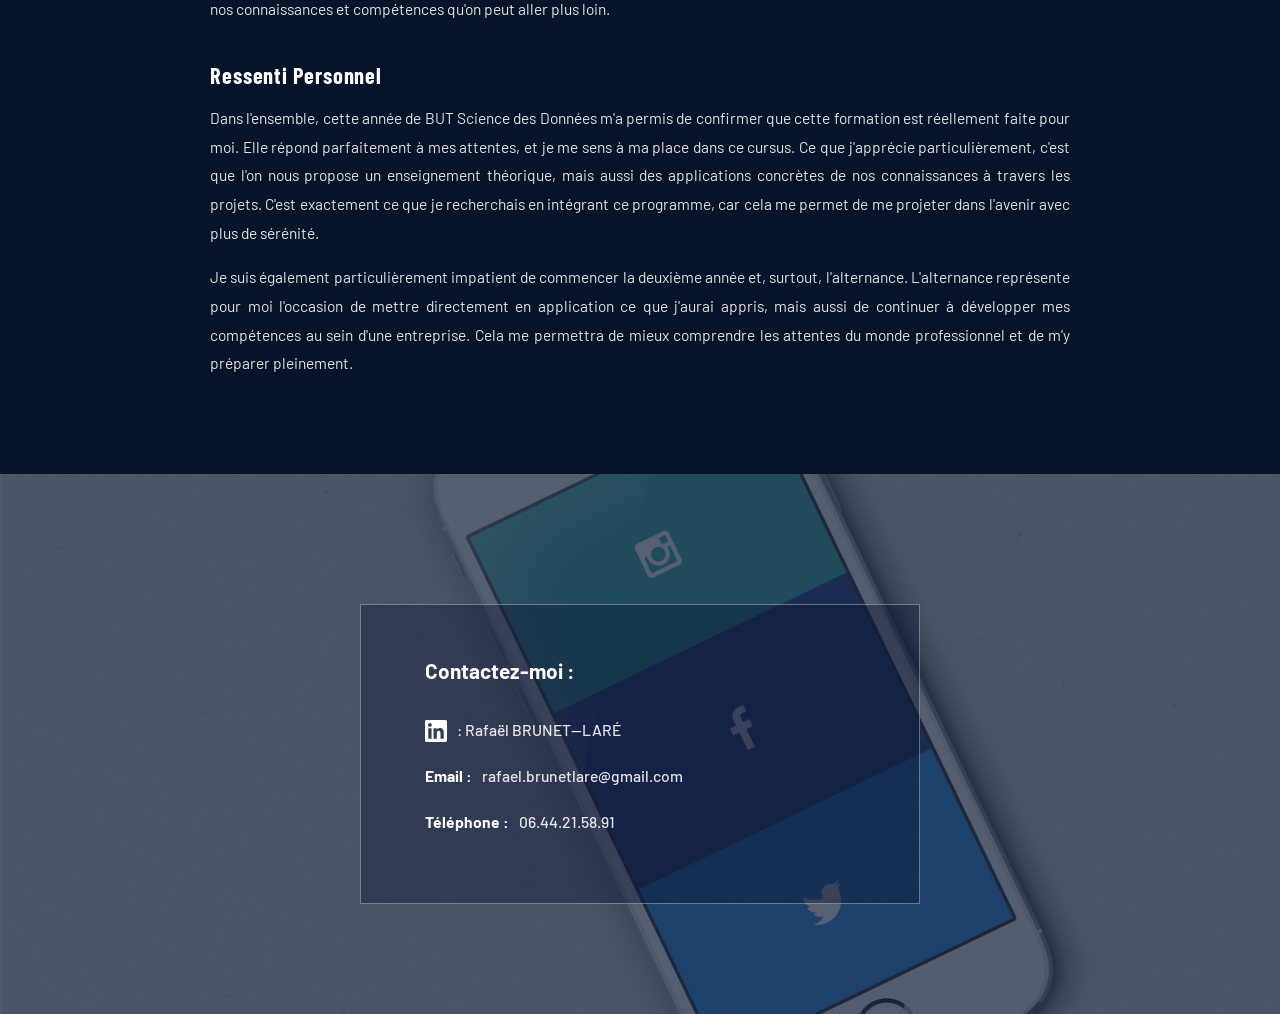
==== commit c6b4f2d3: "Add files via upload" ====
--- a/index.html
+++ b/index.html
@@ -64,7 +64,7 @@
 
             <div class="about-intro">
                 <h3>Qui suis-je ?</h3>
-                <p>Je m'appelle Rafaël, j'ai 19 ans et je suis passionné par le dépassement de soi, l'entraide et le sport. Je suis actuellement en première année de BUT Science des Données, par la suite j'intégrerais potentiellement un master afin d'en apprendre encore sur le monde de la Data qui est nouveau pour moi. A côté de ce projet professionnel, j'ai trois passions qui me tiennent particulièrement à cœur : le tennis, le monde des pompiers et la course à pied.</p>
+                <p>Je m'appelle Rafaël, j'ai 20 ans et je suis passionné par le dépassement de soi, l'entraide et le sport. Je suis actuellement en première année de BUT Science des Données, par la suite j'intégrerais potentiellement un master afin d'en apprendre encore sur le monde de la Data qui est nouveau pour moi. A côté de ce projet professionnel, j'ai trois passions qui me tiennent particulièrement à cœur : le tennis, le monde des pompiers et la course à pied.</p>
             </div>
 
             <div class="passion-row">
@@ -121,7 +121,7 @@
                         <div class="project-img-wrap">
                             <img src="couverture_sae/image1.png" alt="Projet 1">
                         </div>
-                        <a href="sae/sae1.zip" download class="btn-cv">TÉLÉCHARGER LA SAE 1</a>
+                        <a href="sae/sae1.zip" download class="btn-cv">TÉLÉCHARGER LE PROJET 1</a>
                     </div>
                 </div>
 
@@ -134,7 +134,7 @@
                         <div class="project-img-wrap">
                             <img src="couverture_sae/image2.png" alt="Projet 2">
                         </div>
-                        <a href="sae/sae2.zip" download class="btn-cv">TÉLÉCHARGER LA SAE 2</a>
+                        <a href="sae/sae2.zip" download class="btn-cv">TÉLÉCHARGER LE PROJET 2</a>
                     </div>
                 </div>
 
@@ -147,7 +147,7 @@
                         <div class="project-img-wrap">
                             <img src="couverture_sae/image3.png" alt="Projet 3">
                         </div>
-                        <a href="sae/sae3.zip" download class="btn-cv">TÉLÉCHARGER LA SAE 3</a>
+                        <a href="sae/sae3.zip" download class="btn-cv">TÉLÉCHARGER LE PROJET 3</a>
                     </div>
                 </div>
 
@@ -166,7 +166,7 @@
                         <div class="project-img-wrap">
                             <img src="couverture_sae/image4.png" alt="Projet 4">
                         </div>
-                        <a href="sae/sae4.zip" download class="btn-cv">TÉLÉCHARGER LA SAE 4</a>
+                        <a href="sae/sae4.zip" download class="btn-cv">TÉLÉCHARGER LE PROJET 4</a>
                     </div>
                 </div>
 
@@ -179,7 +179,7 @@
                         <div class="project-img-wrap">
                             <img src="couverture_sae/image5.png" alt="Projet 5">
                         </div>
-                        <a href="sae/sae5.zip" download class="btn-cv">TÉLÉCHARGER LA SAE 5</a>
+                        <a href="sae/sae5.zip" download class="btn-cv">TÉLÉCHARGER LE PROJET 5</a>
                     </div>
                 </div>                
 
@@ -192,7 +192,7 @@
                         <div class="project-img-wrap">
                             <img src="couverture_sae/image6.png" alt="Projet 6">
                         </div>
-                        <a href="sae/sae6.zip" download class="btn-cv">TÉLÉCHARGER LA SAE 6</a>
+                        <a href="sae/sae6.zip" download class="btn-cv">TÉLÉCHARGER LE PROJET 6</a>
                     </div>
                 </div>
 
@@ -215,7 +215,7 @@
                         <div class="project-img-wrap">
                             <img src="couverture_sae/image7.png" alt="Projet S3 - 1">
                         </div>
-                        <a href="sae/sae7.zip" download class="btn-cv">TÉLÉCHARGER LA SAE 7</a>
+                        <a href="sae/sae7.zip" download class="btn-cv">TÉLÉCHARGER LE PROJET 7</a>
                     </div>
                 </div>
 
@@ -229,7 +229,7 @@
                         <div class="project-img-wrap">
                             <img src="couverture_sae/image8.png" alt="Projet S3 - 2">
                         </div>
-                        <a href="sae/sae8.zip" download class="btn-cv">TÉLÉCHARGER LA SAE 8</a>
+                        <a href="sae/sae8.zip" download class="btn-cv">TÉLÉCHARGER LE PROJET 8</a>
                     </div>
                 </div>
 
@@ -243,7 +243,7 @@
                         <div class="project-img-wrap">
                             <img src="couverture_sae/image9.jpeg" alt="Projet S3 - 3">
                         </div>
-                        <a href="sae/sae9.zip" download class="btn-cv">TÉLÉCHARGER LA SAE 9</a>
+                        <a href="sae/sae9.zip" download class="btn-cv">TÉLÉCHARGER LE PROJET 9</a>
                     </div>
                 </div>
 
@@ -263,7 +263,7 @@
                         <div class="project-img-wrap">
                             <img src="couverture_sae/image10.png" alt="Projet S4 - 1">
                         </div>
-                        <a href="sae/sae10.zip" download class="btn-cv">TÉLÉCHARGER LA SAE 10</a>
+                        <a href="sae/sae10.zip" download class="btn-cv">TÉLÉCHARGER LE PROJET 10</a>
                     </div>
                 </div>
 
@@ -277,7 +277,7 @@
                         <div class="project-img-wrap">
                             <img src="couverture_sae/image11.png" alt="Projet S4 - 2">
                         </div>
-                        <a href="sae/sae11.zip" download class="btn-cv">TÉLÉCHARGER LA SAE 11</a>
+                        <a href="sae/sae11.zip" download class="btn-cv">TÉLÉCHARGER LE PROJET 11</a>
                     </div>
                 </div>
 
@@ -291,7 +291,7 @@
                         <div class="project-img-wrap">
                             <img src="couverture_sae/image12.png" alt="Projet S4 - 3">
                         </div>
-                        <a href="sae/sae12.zip" download class="btn-cv">TÉLÉCHARGER LA SAE 12</a>
+                        <a href="sae/sae12.zip" download class="btn-cv">TÉLÉCHARGER LE PROJET 12</a>
                     </div>
                 </div>
 
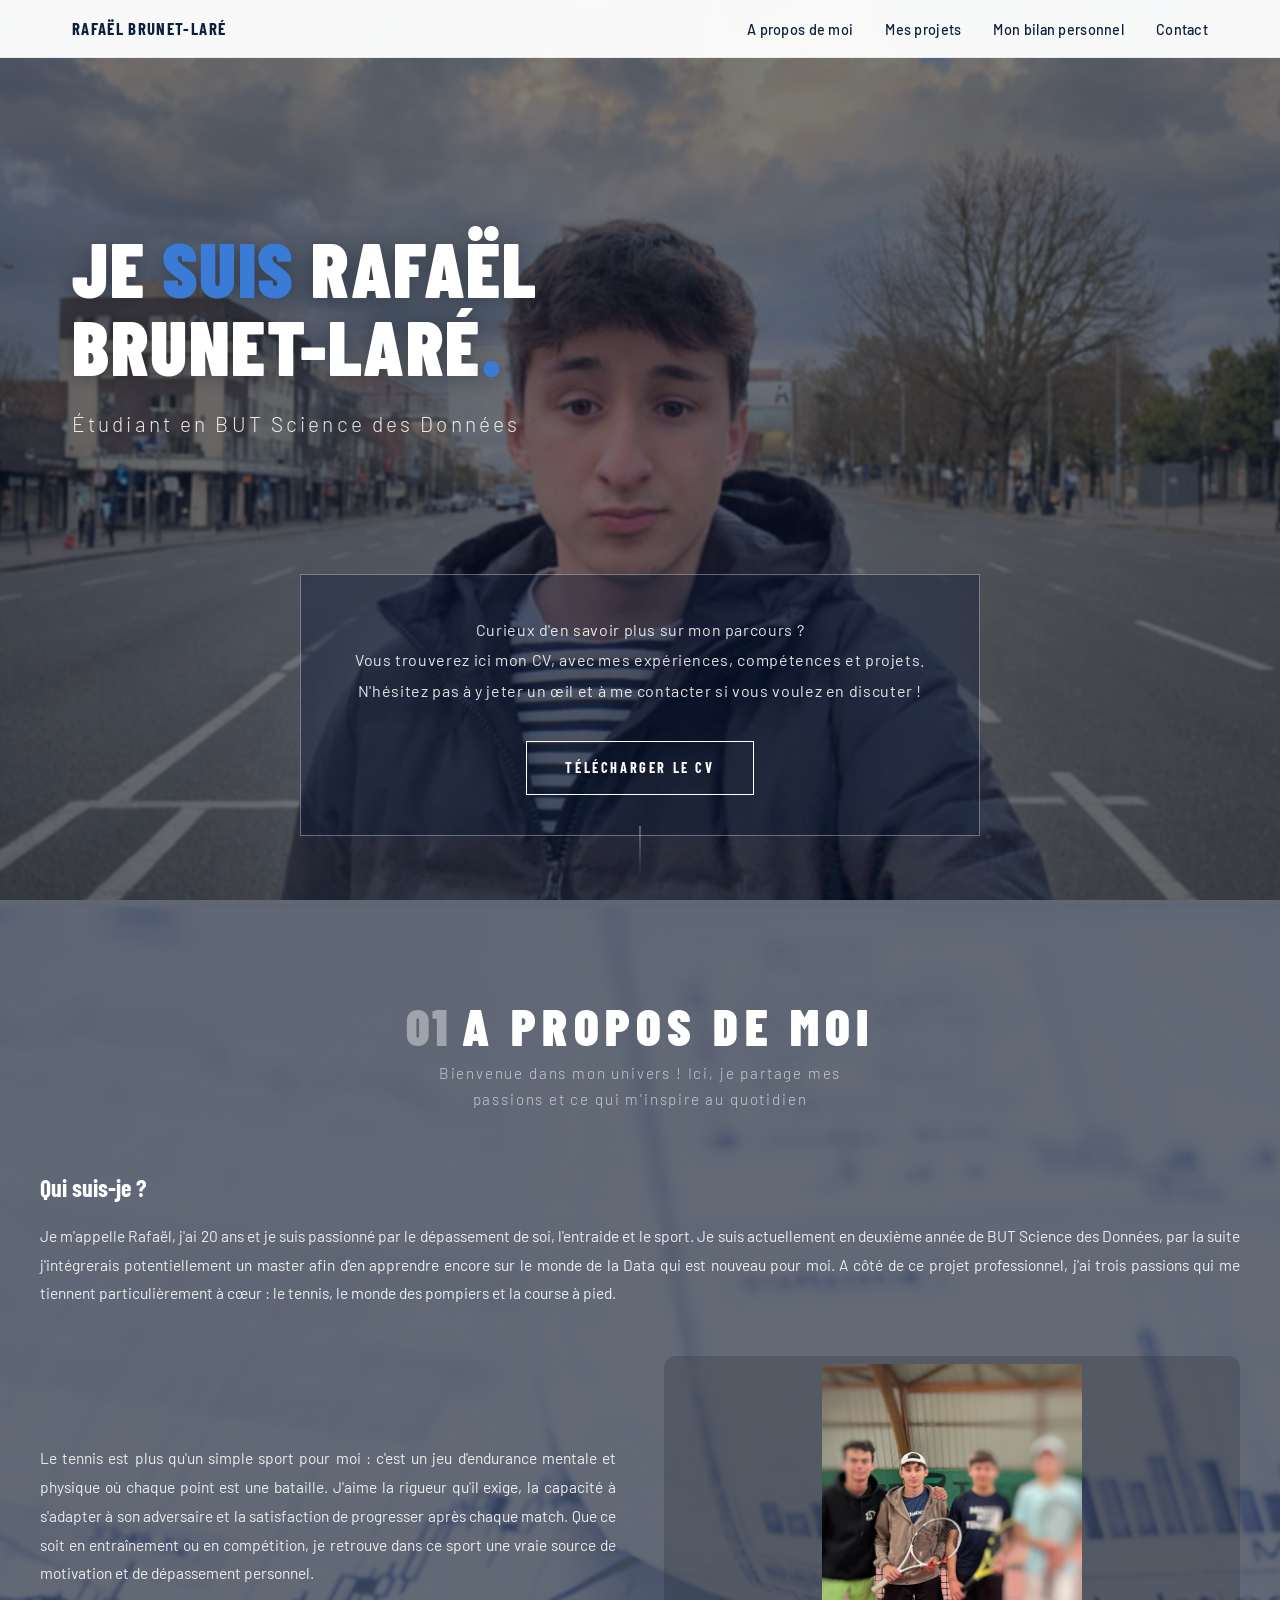
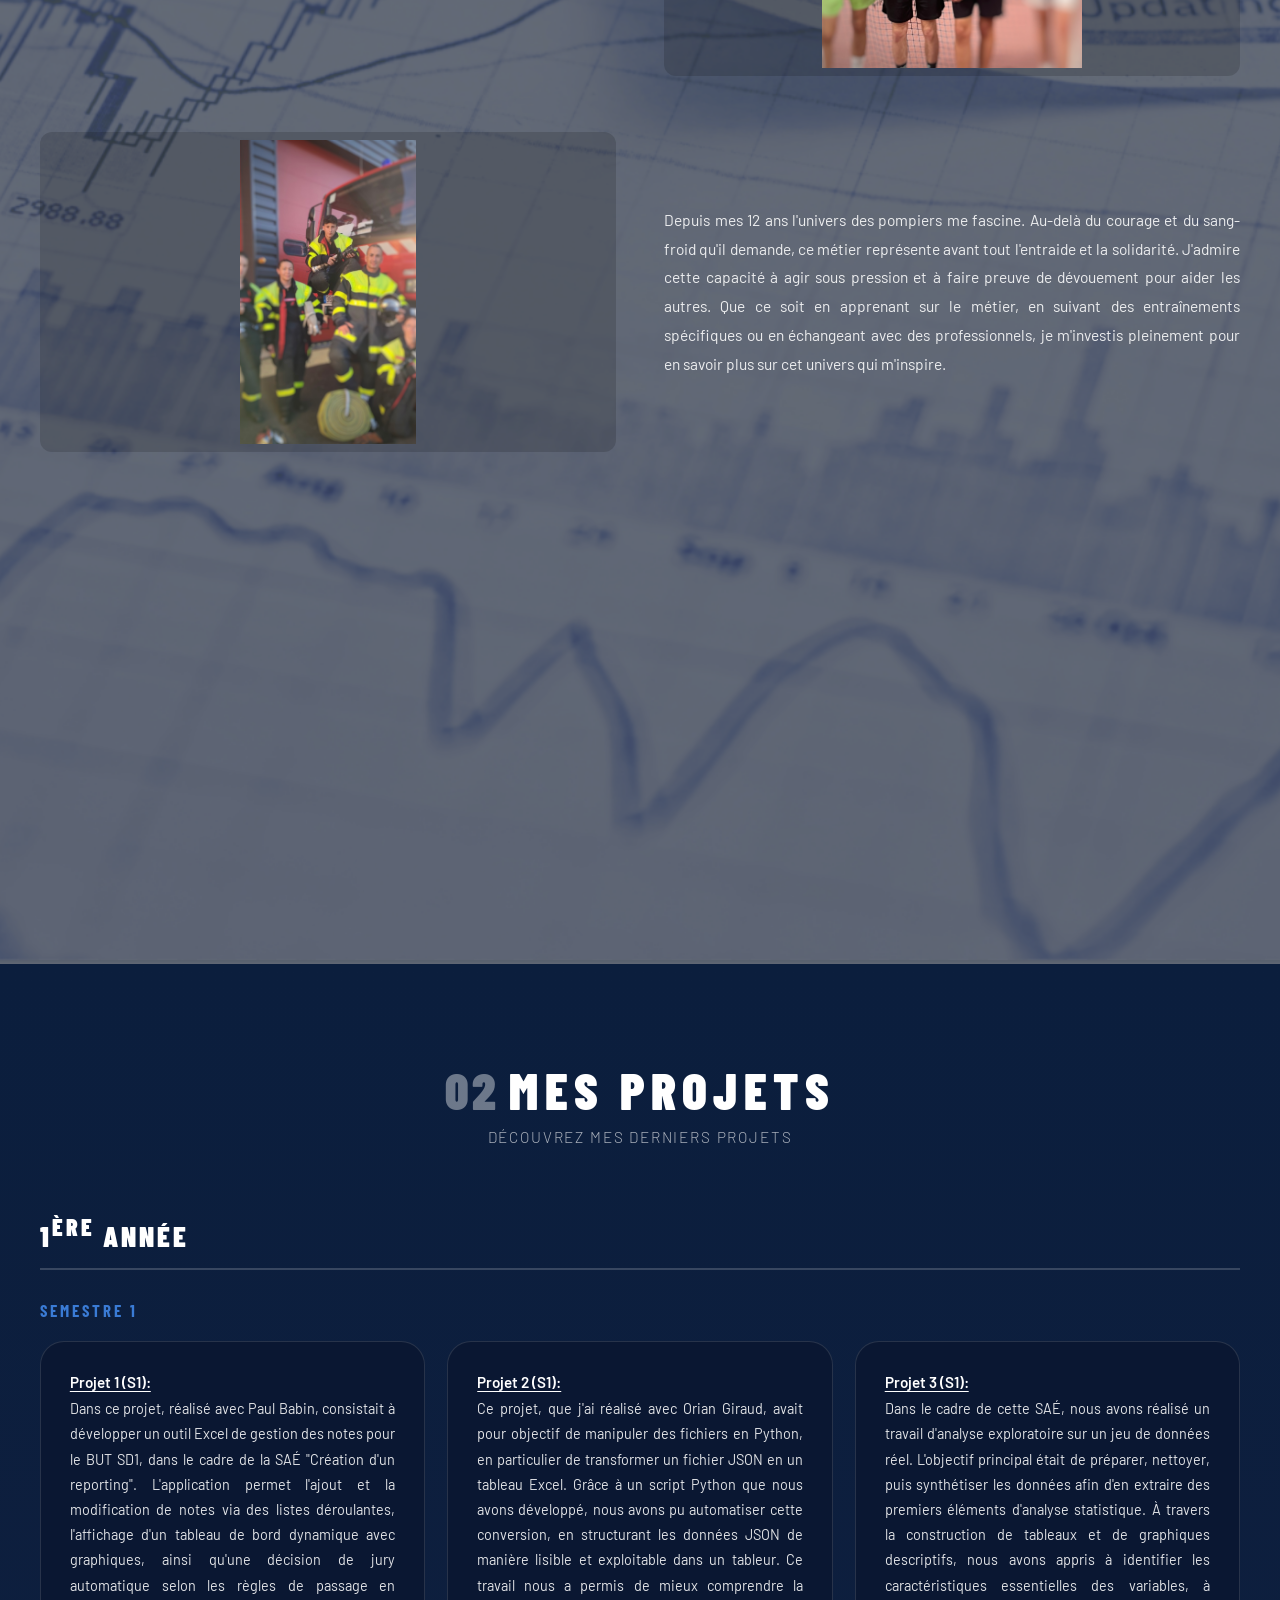
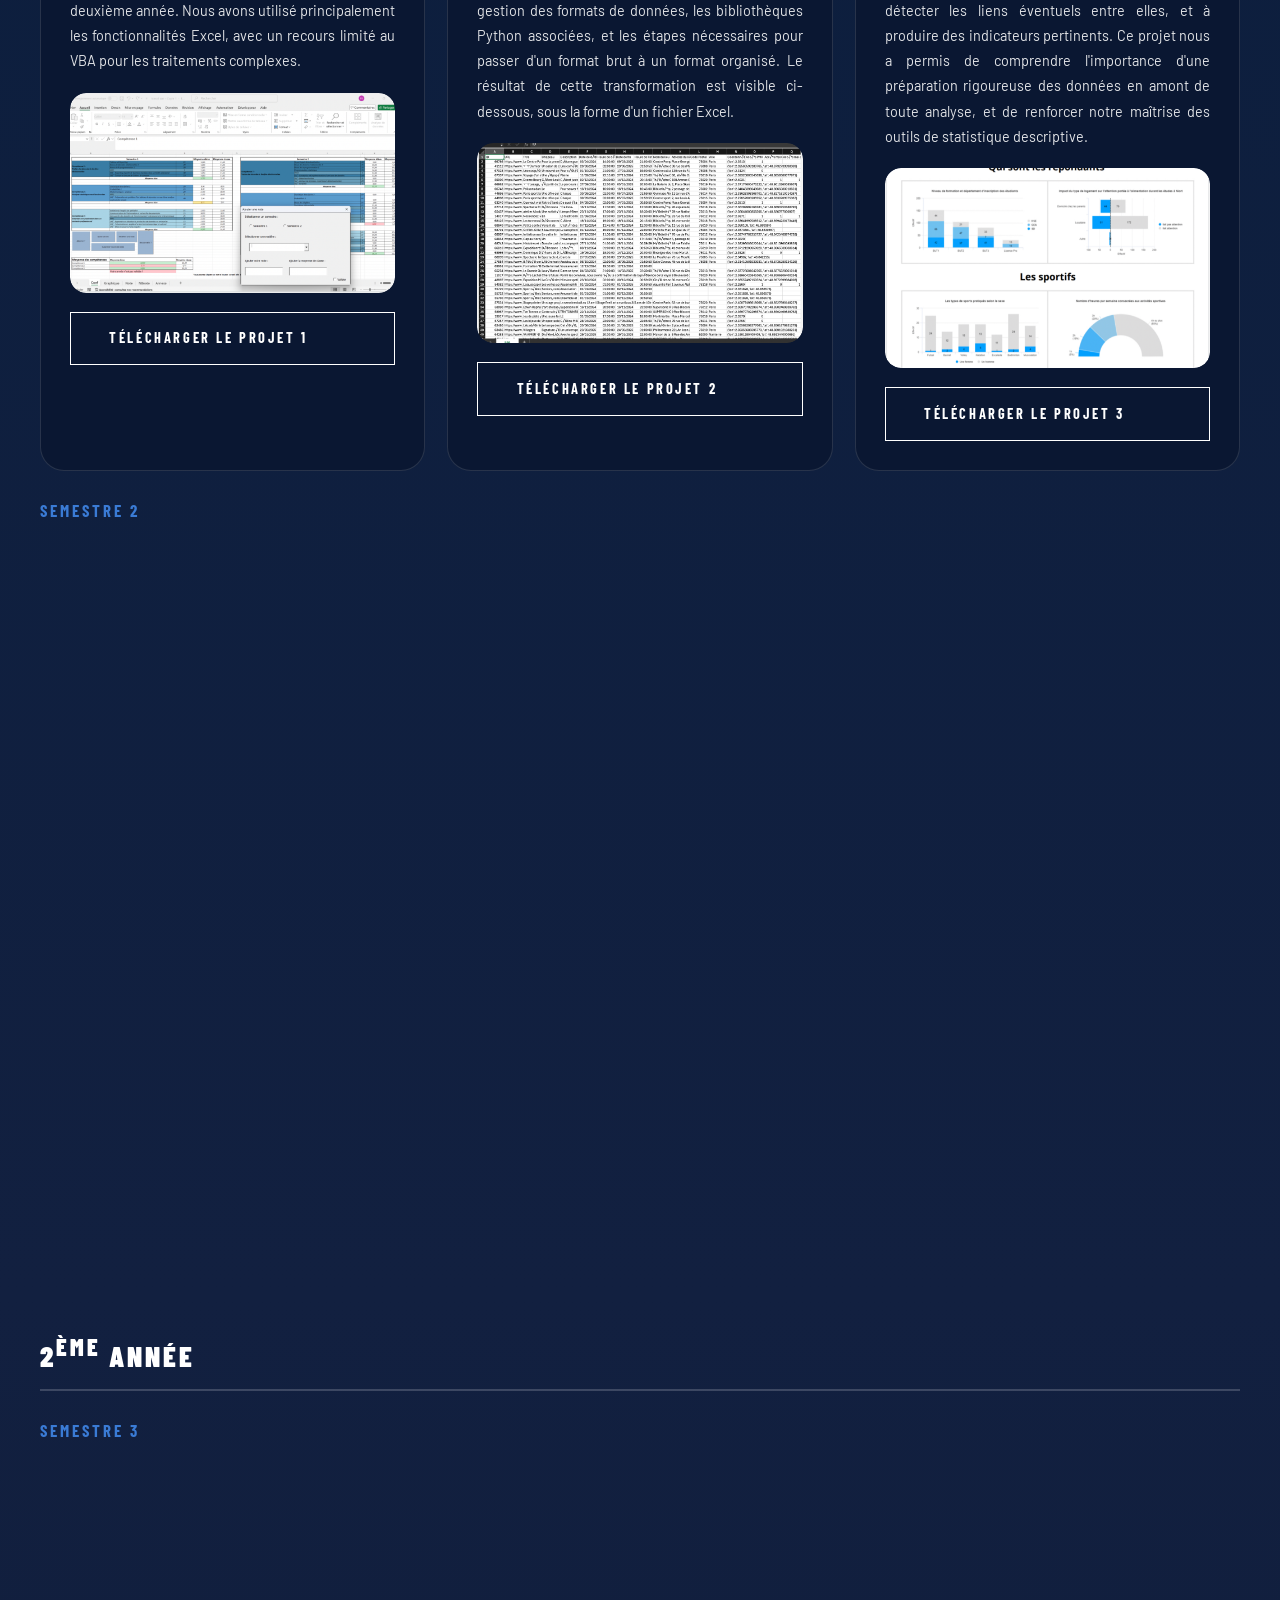
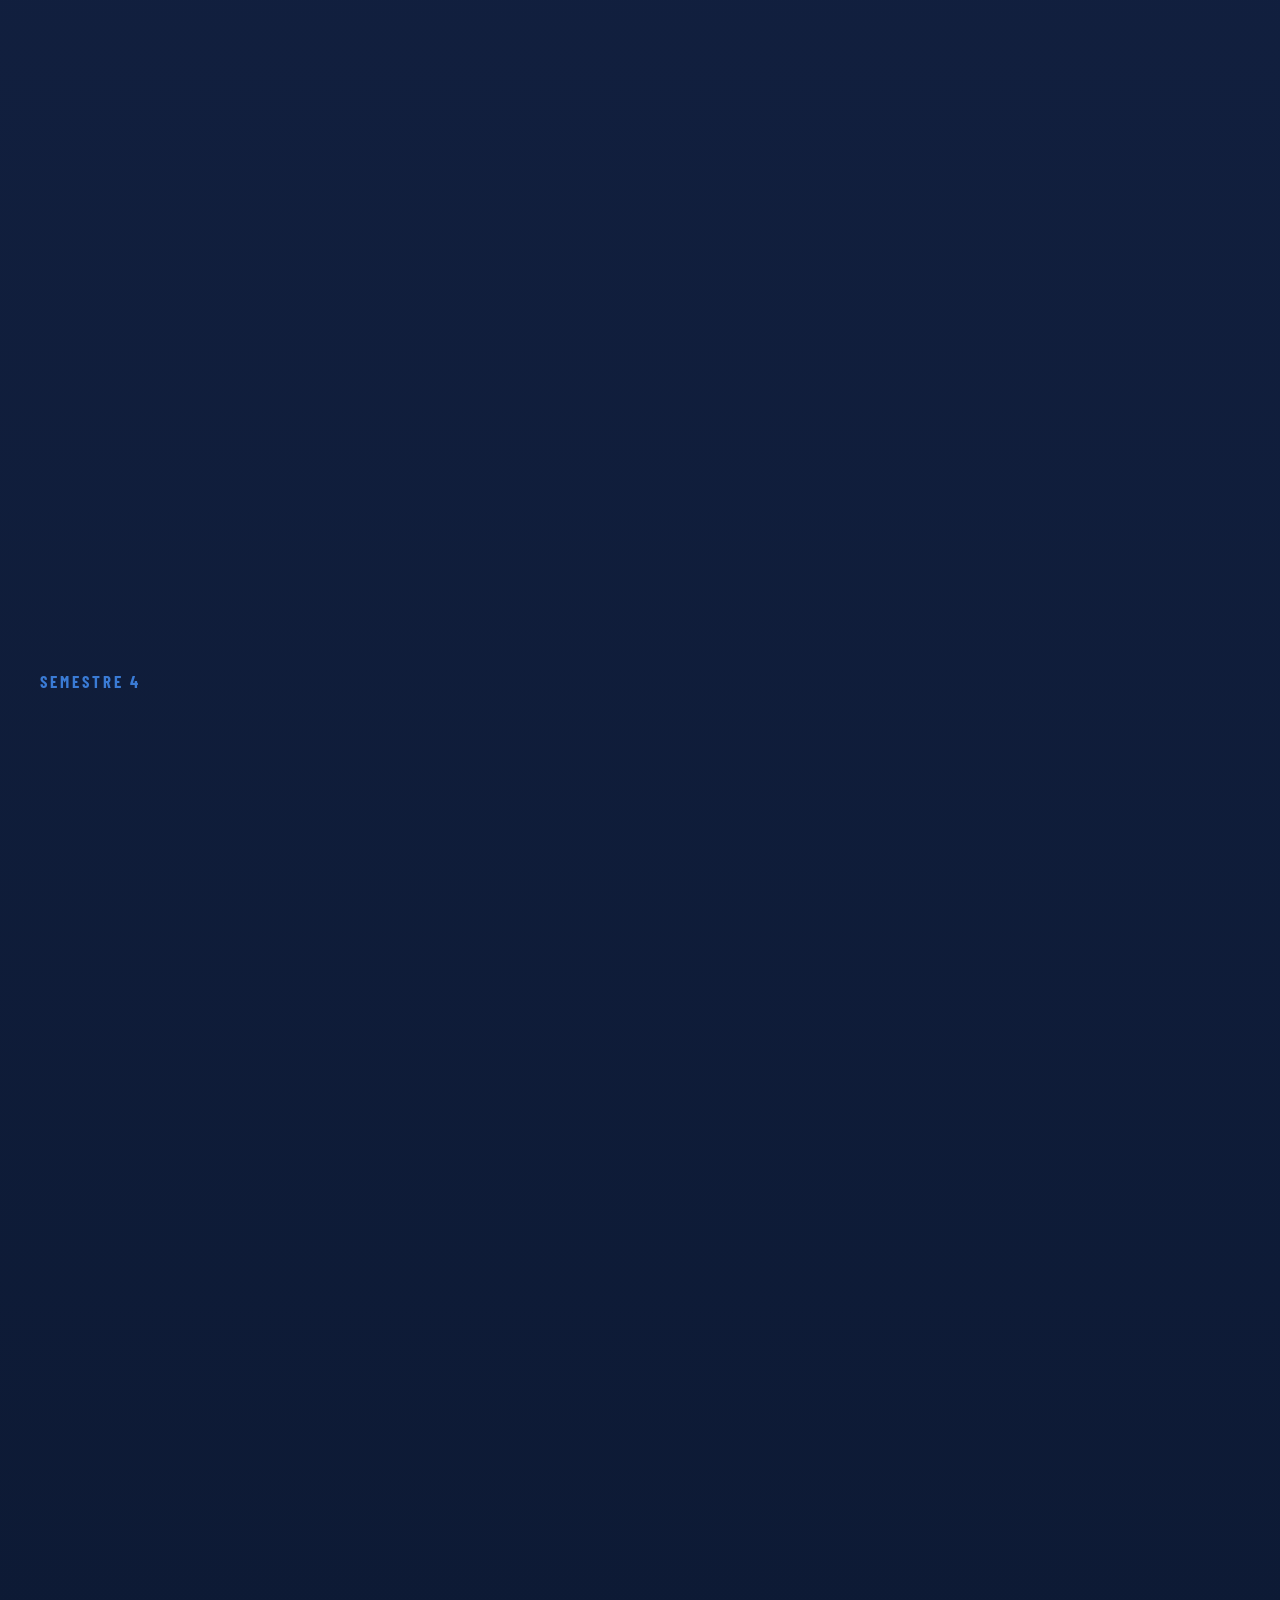
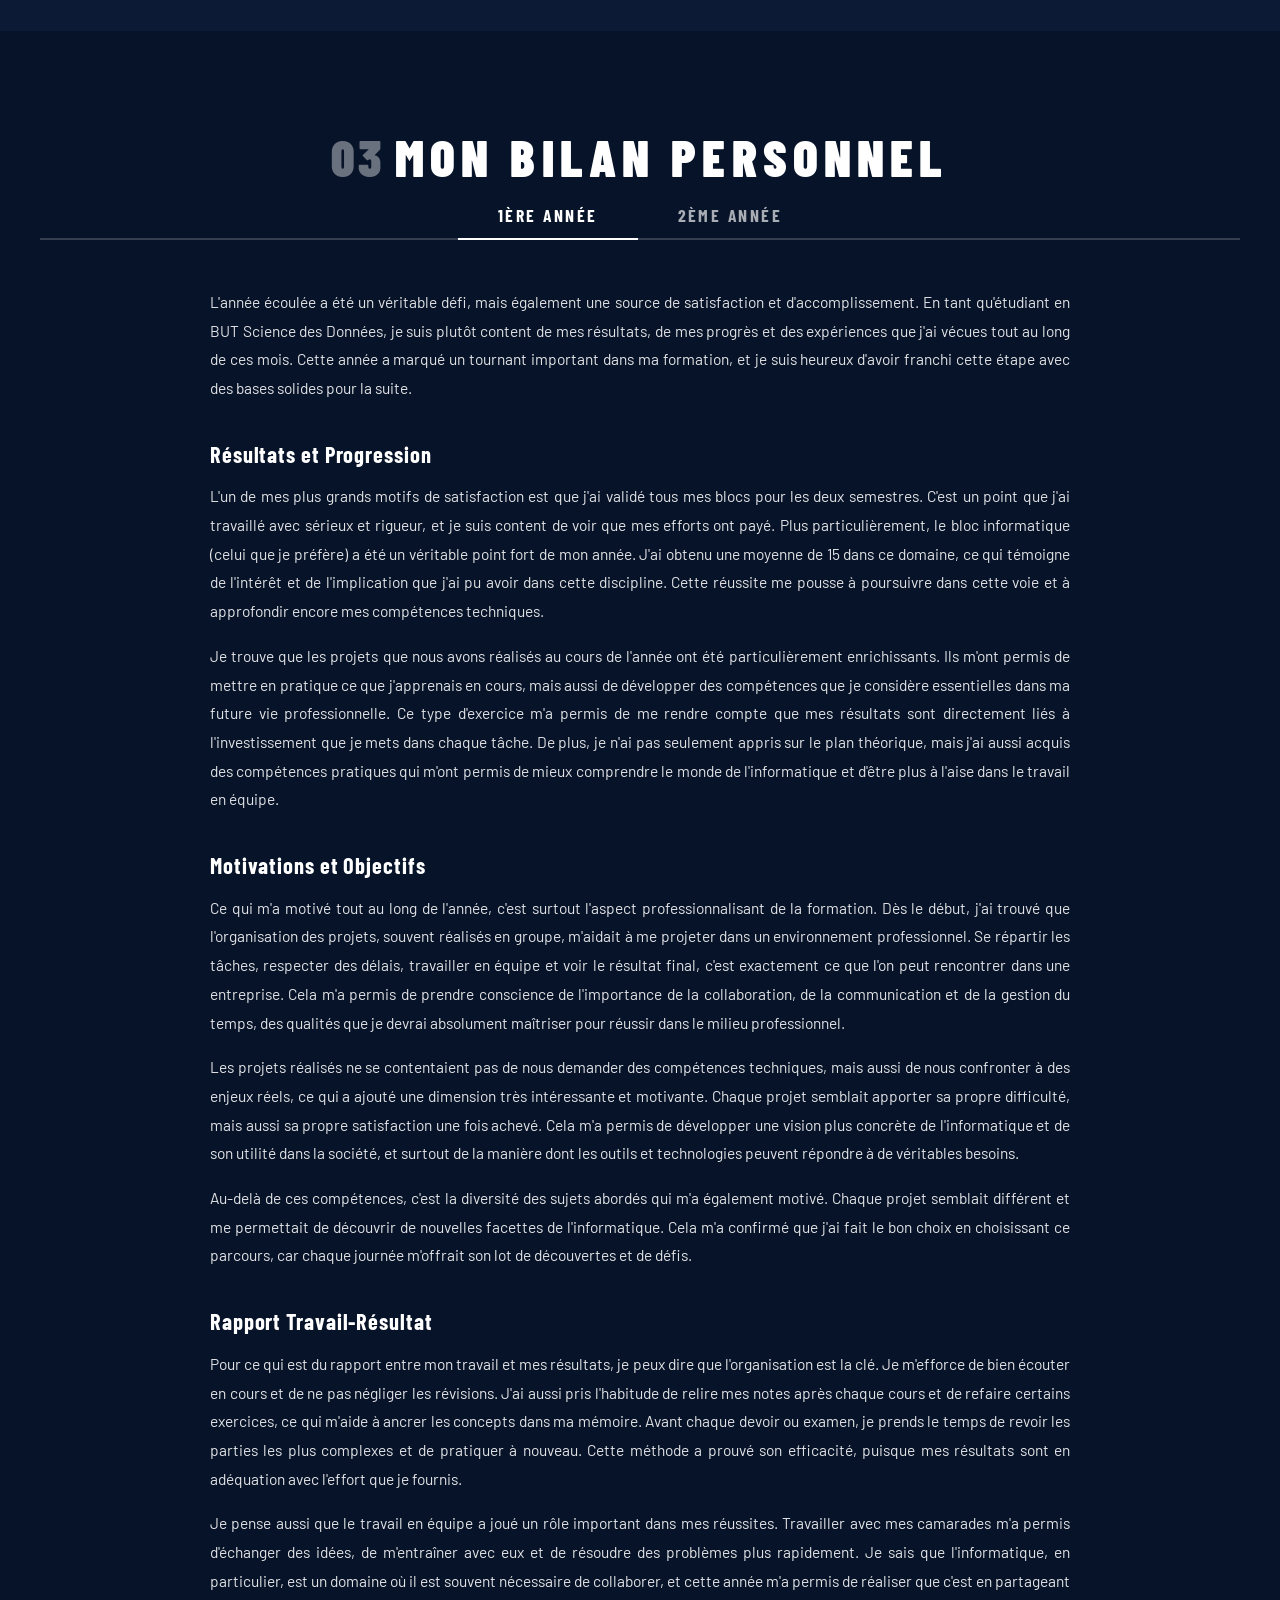
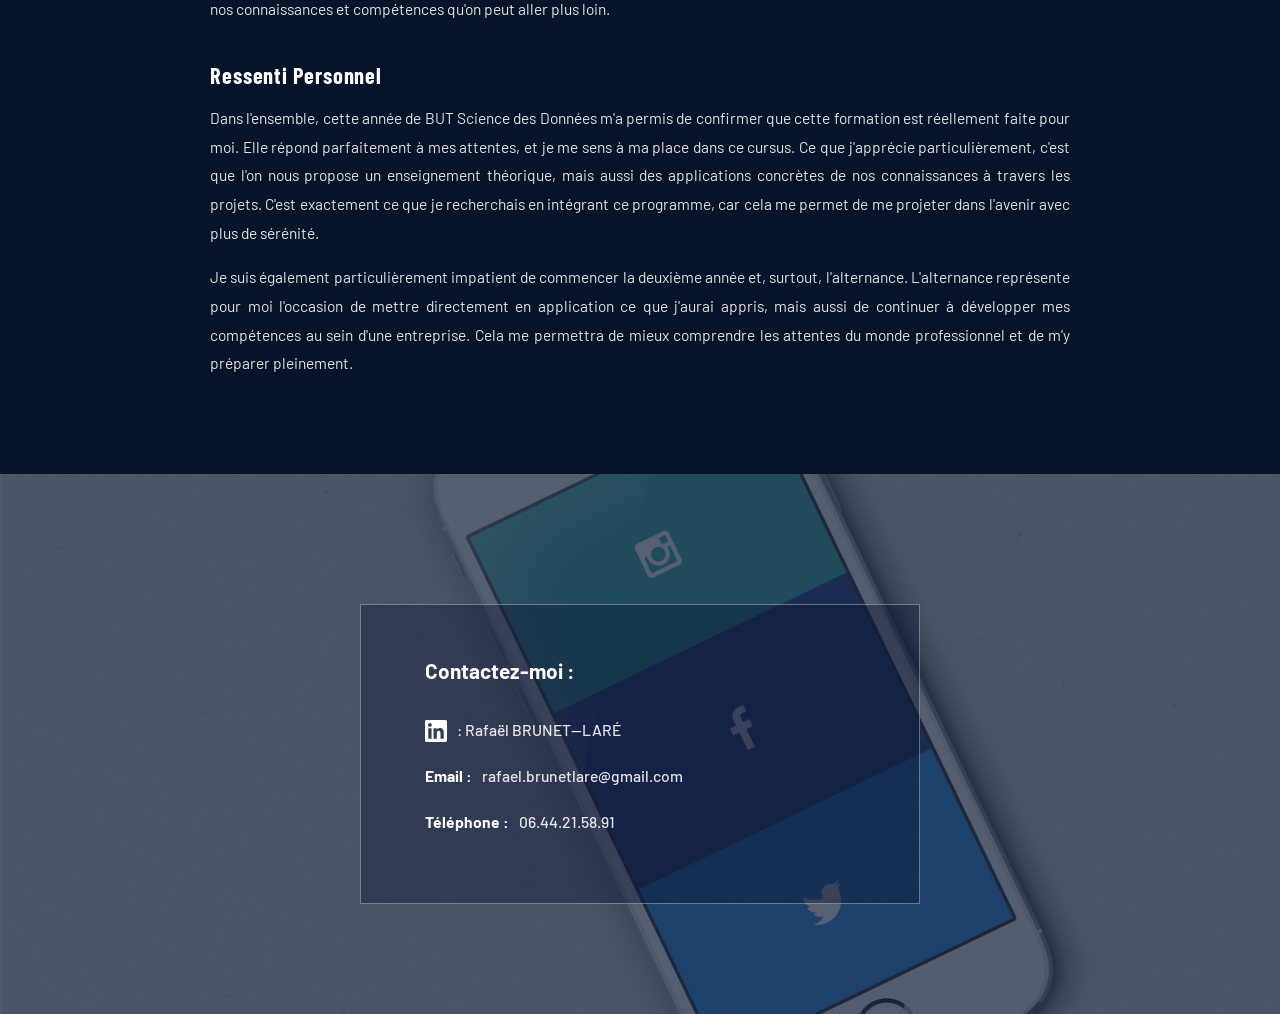
==== commit ba1c8fcb: "Add files via upload" ====
--- a/index.html
+++ b/index.html
@@ -64,7 +64,7 @@
 
             <div class="about-intro">
                 <h3>Qui suis-je ?</h3>
-                <p>Je m'appelle Rafaël, j'ai 20 ans et je suis passionné par le dépassement de soi, l'entraide et le sport. Je suis actuellement en première année de BUT Science des Données, par la suite j'intégrerais potentiellement un master afin d'en apprendre encore sur le monde de la Data qui est nouveau pour moi. A côté de ce projet professionnel, j'ai trois passions qui me tiennent particulièrement à cœur : le tennis, le monde des pompiers et la course à pied.</p>
+                <p>Je m'appelle Rafaël, j'ai 20 ans et je suis passionné par le dépassement de soi, l'entraide et le sport. Je suis actuellement en deuxième année de BUT Science des Données, par la suite j'intégrerais potentiellement un master afin d'en apprendre encore sur le monde de la Data qui est nouveau pour moi. A côté de ce projet professionnel, j'ai trois passions qui me tiennent particulièrement à cœur : le tennis, le monde des pompiers et la course à pied.</p>
             </div>
 
             <div class="passion-row">
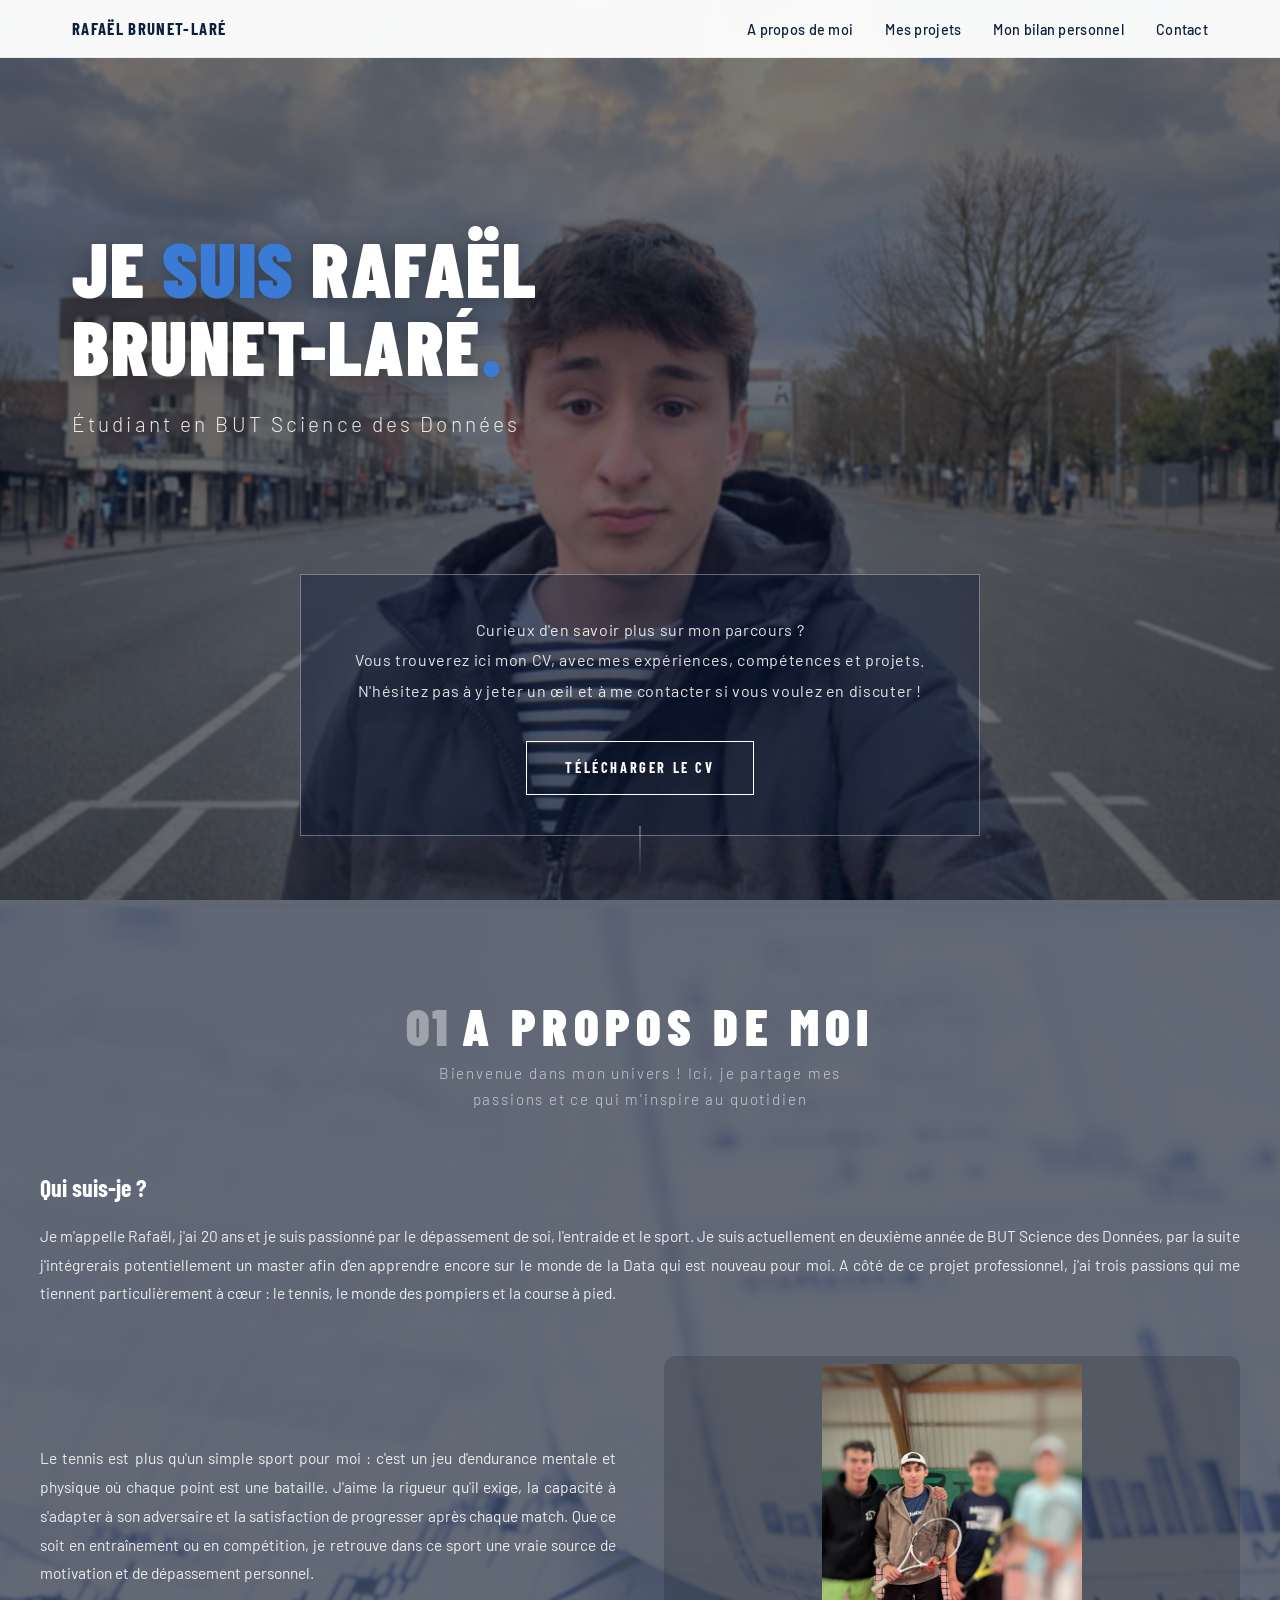
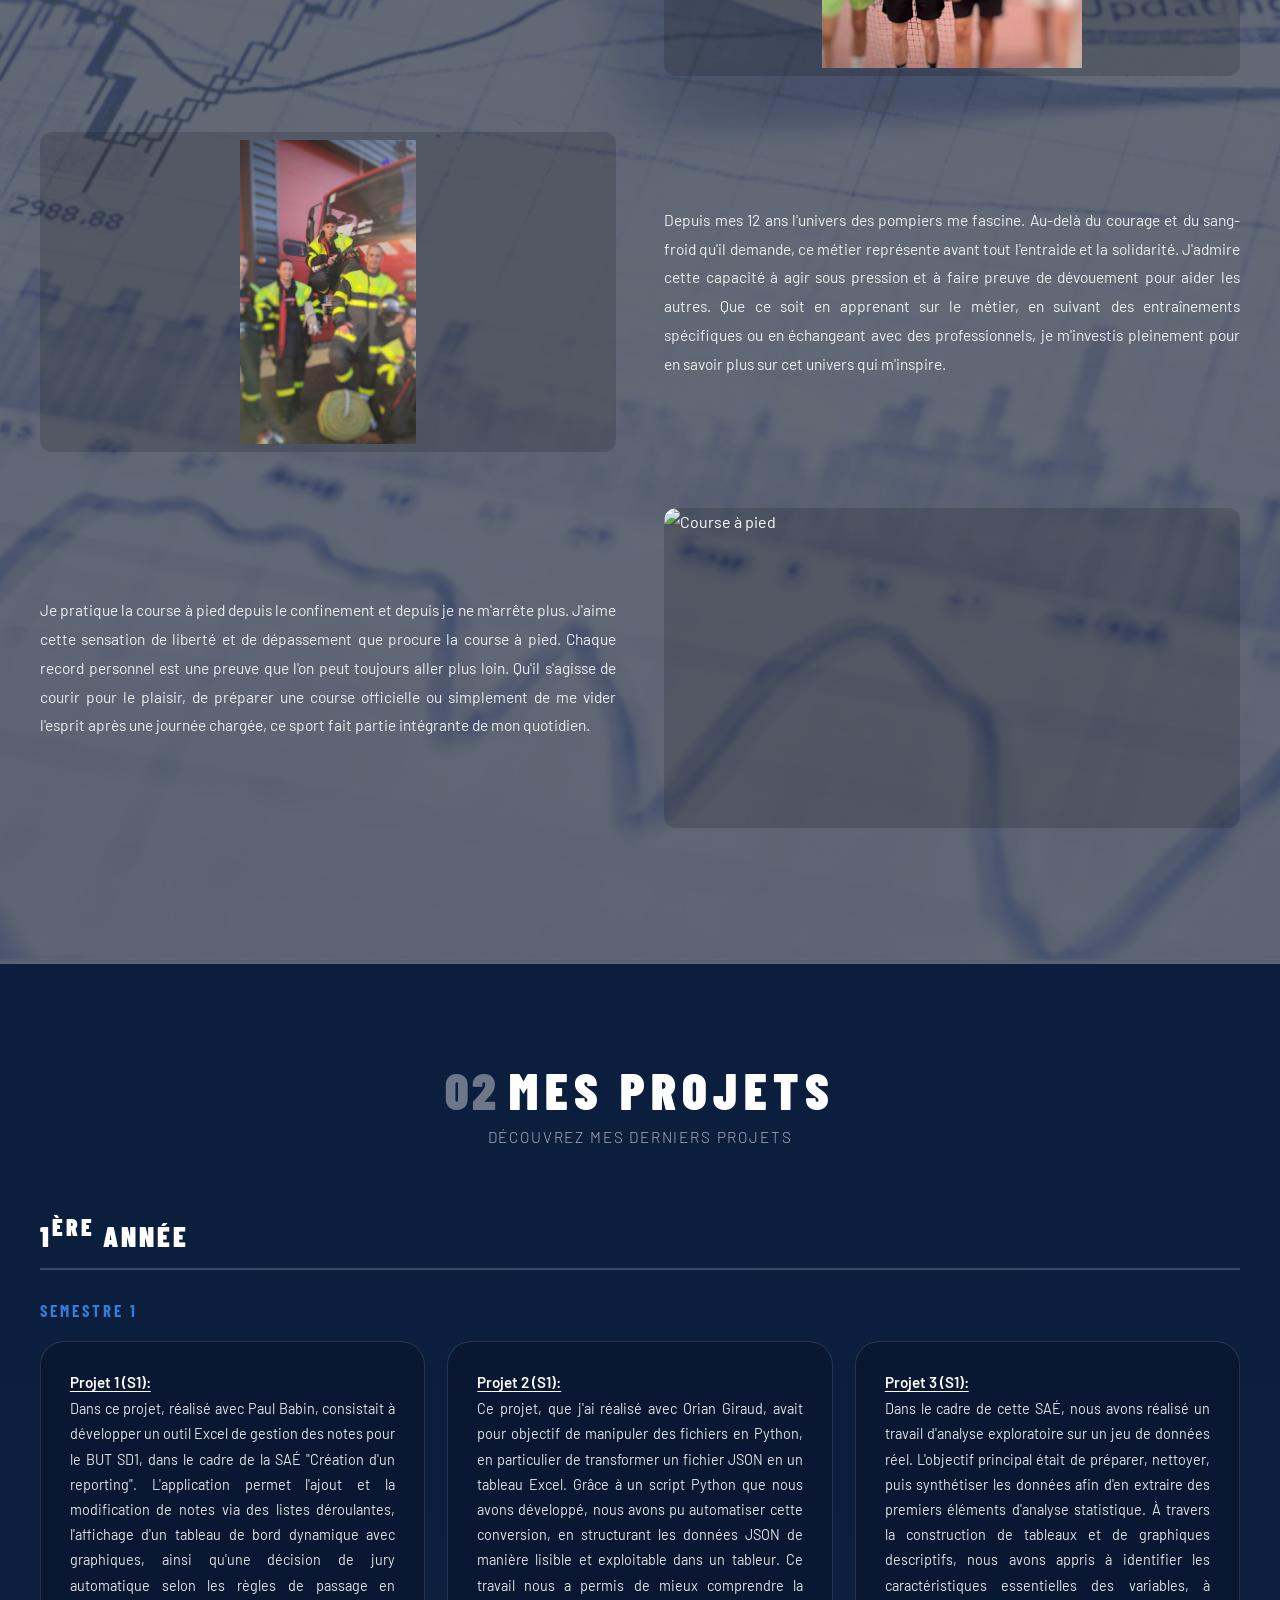
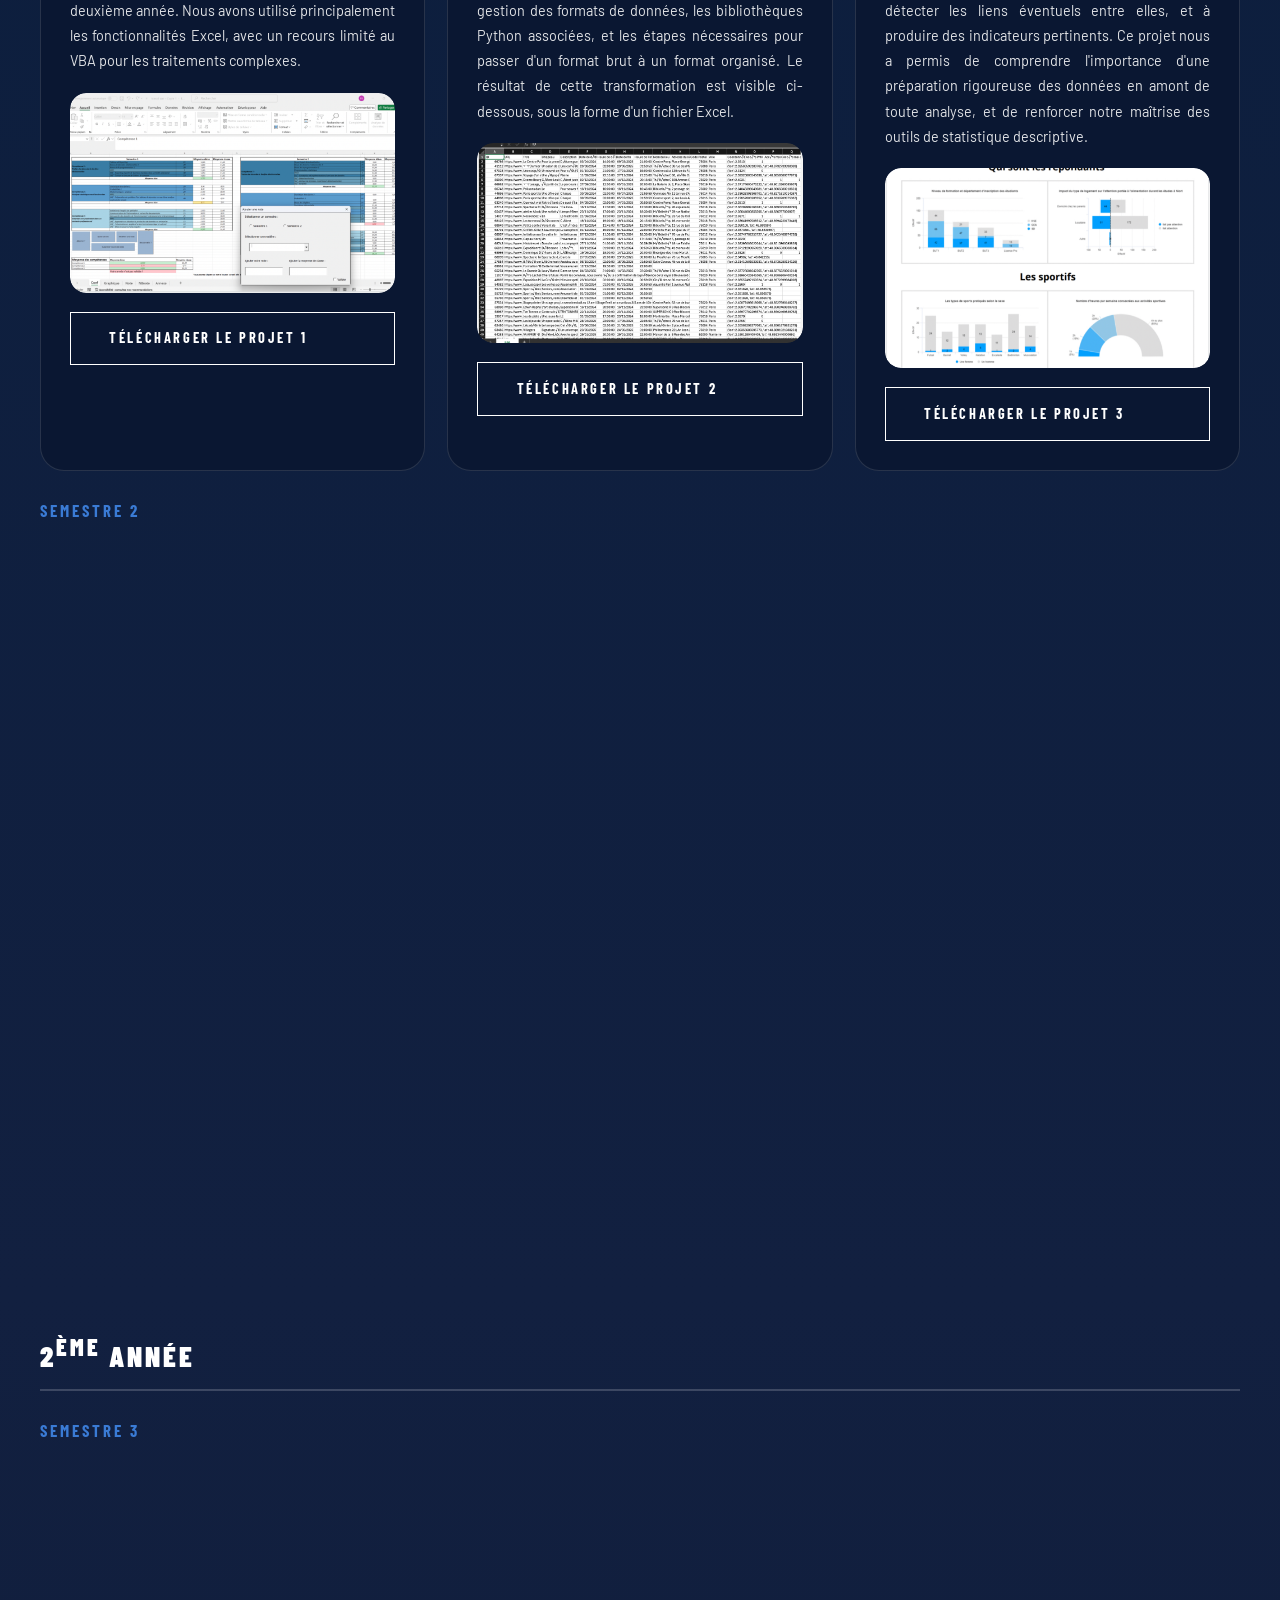
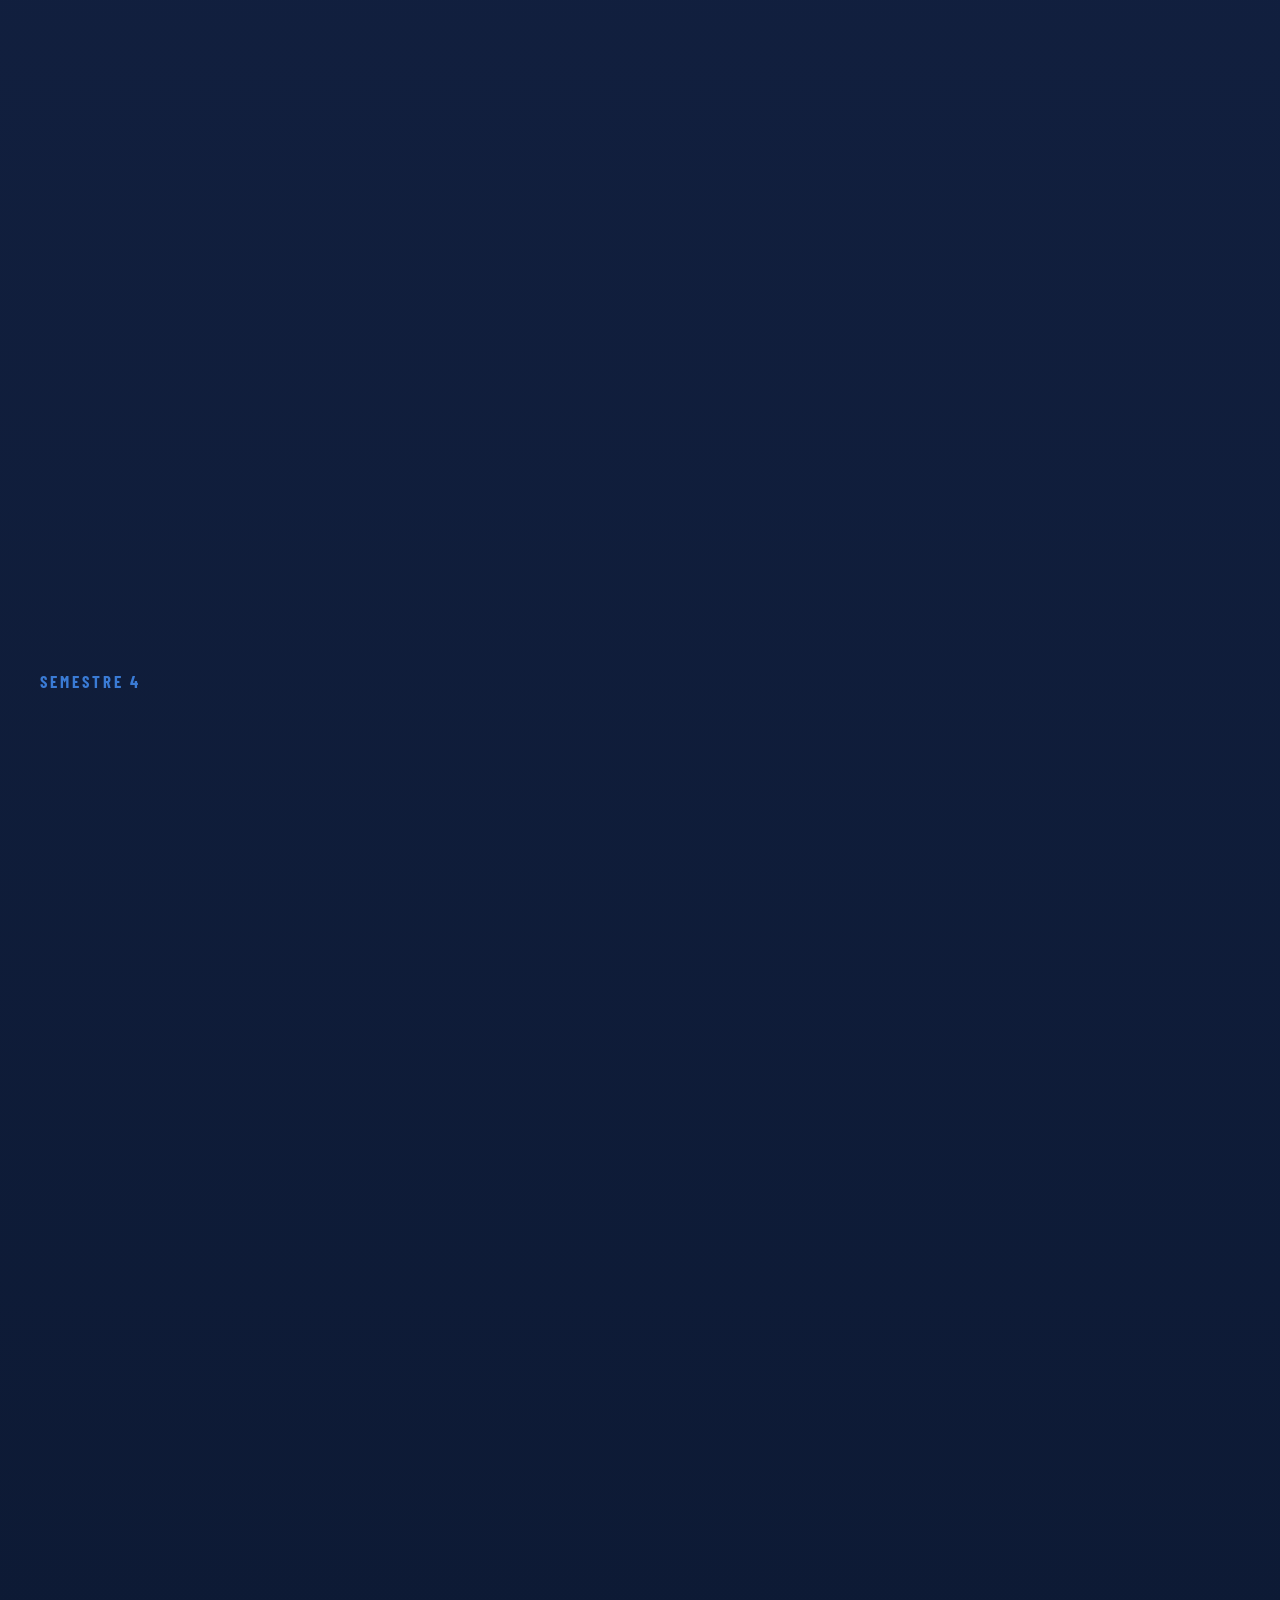
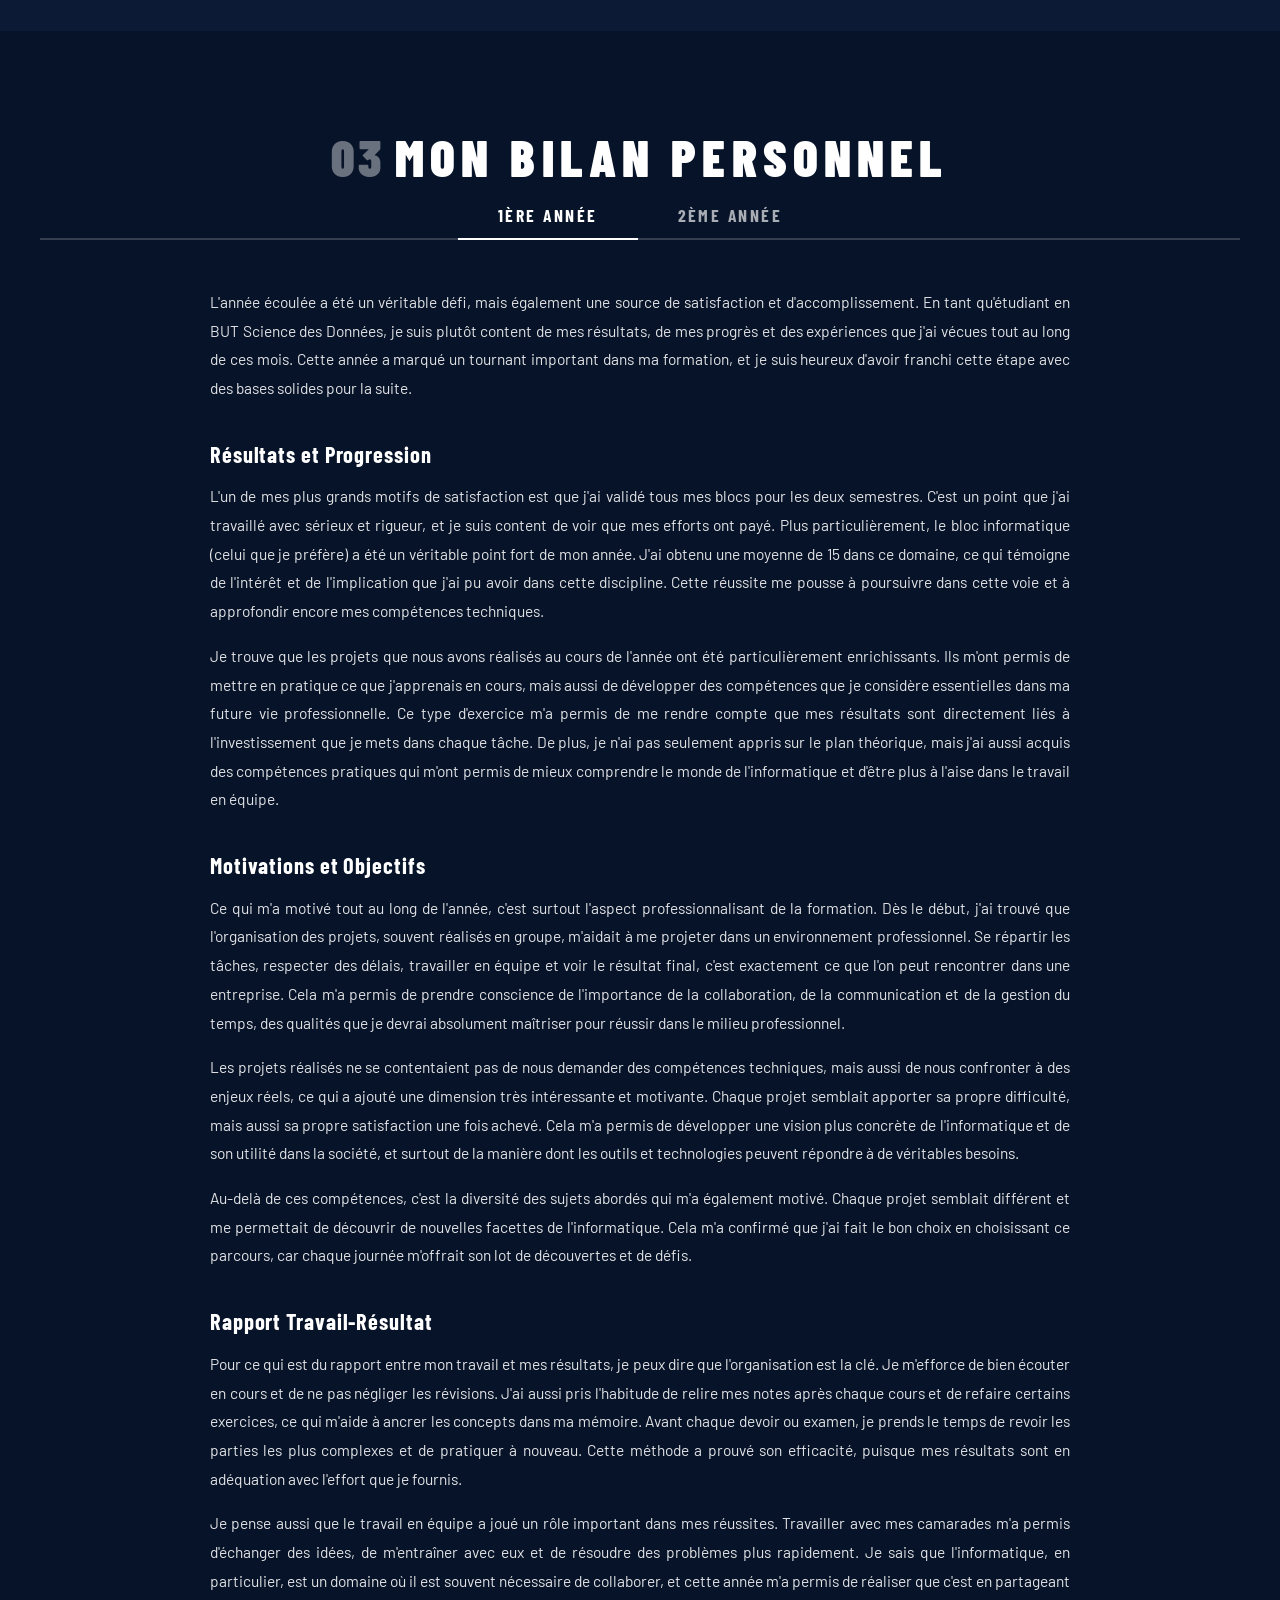
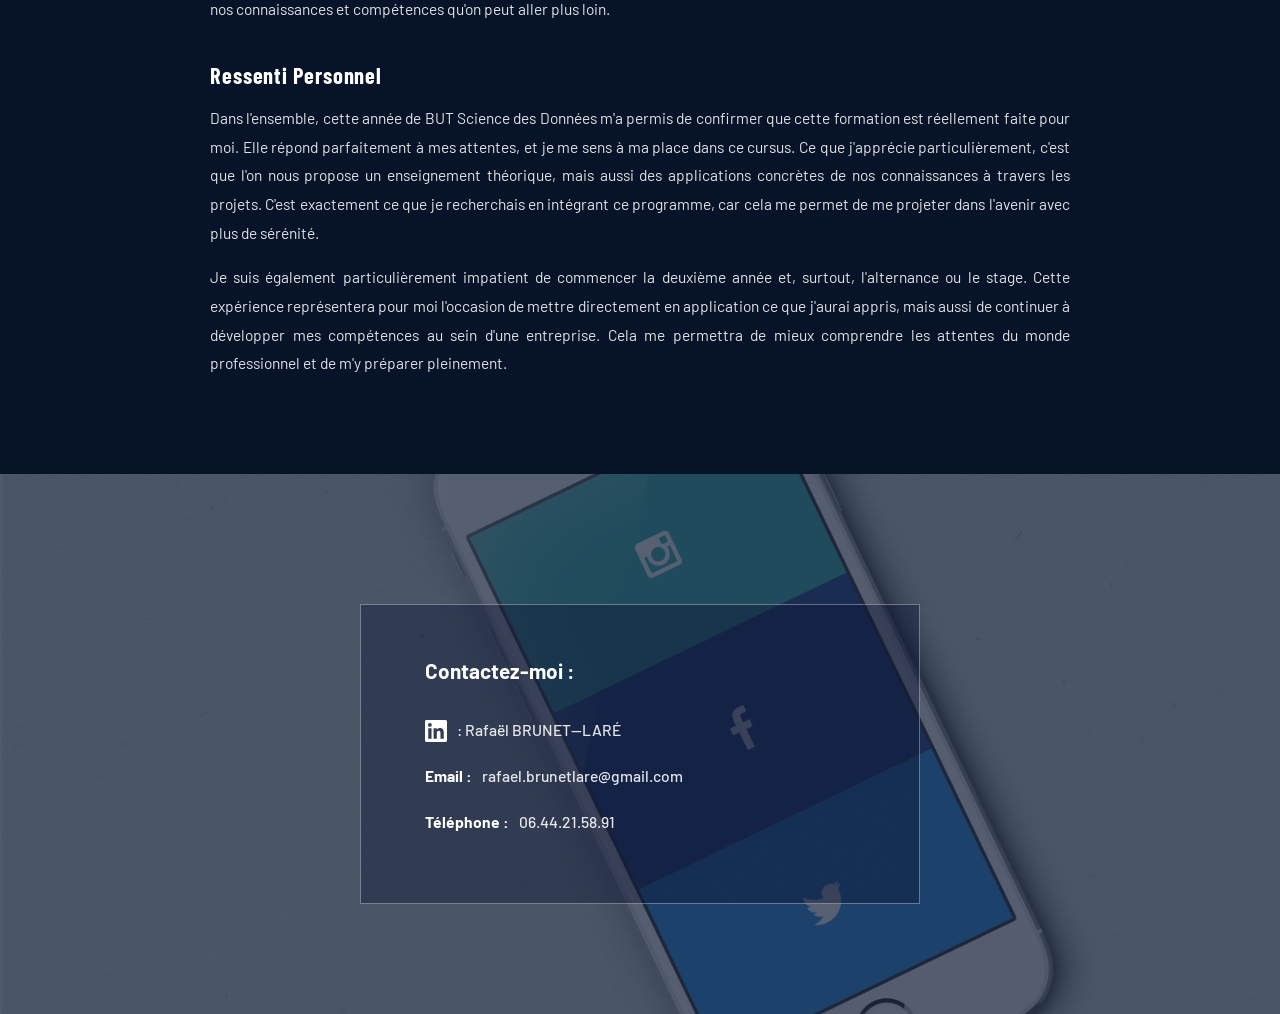
==== commit cfce4a9b: "Add files via upload" ====
--- a/index.html
+++ b/index.html
@@ -335,28 +335,28 @@
 
                 <h3>Ressenti Personnel</h3>
                 <p>Dans l'ensemble, cette année de BUT Science des Données m'a permis de confirmer que cette formation est réellement faite pour moi. Elle répond parfaitement à mes attentes, et je me sens à ma place dans ce cursus. Ce que j'apprécie particulièrement, c'est que l'on nous propose un enseignement théorique, mais aussi des applications concrètes de nos connaissances à travers les projets. C'est exactement ce que je recherchais en intégrant ce programme, car cela me permet de me projeter dans l'avenir avec plus de sérénité.</p>
-                <p>Je suis également particulièrement impatient de commencer la deuxième année et, surtout, l'alternance. L'alternance représente pour moi l'occasion de mettre directement en application ce que j'aurai appris, mais aussi de continuer à développer mes compétences au sein d'une entreprise. Cela me permettra de mieux comprendre les attentes du monde professionnel et de m'y préparer pleinement.</p>
+                <p>Je suis également particulièrement impatient de commencer la deuxième année et, surtout, l'alternance ou le stage. Cette expérience représentera pour moi l'occasion de mettre directement en application ce que j'aurai appris, mais aussi de continuer à développer mes compétences au sein d'une entreprise. Cela me permettra de mieux comprendre les attentes du monde professionnel et de m'y préparer pleinement.</p>
             </div>
 
             <!-- CONTENU ANNÉE 2 — à remplacer par ton vrai texte -->
             <div class="bilan-content hidden" id="bilan-year-2">
-                <p class="bilan-intro">Cette deuxième année de BUT Science des Données a représenté une véritable montée en puissance, tant sur le plan technique que professionnel. L'alternance a été au cœur de cette année, me permettant de confronter mes apprentissages académiques à la réalité du monde de l'entreprise, et de confirmer que j'avais choisi la bonne voie.</p>
+                <p class="bilan-intro">Cette deuxième année de BUT Science des Données a représenté une véritable montée en puissance, tant sur le plan technique que professionnel. Le stage a été au cœur de cette année, me permettant de confronter mes apprentissages académiques à la réalité du monde de l'entreprise, et de confirmer que j'avais choisi la bonne voie.</p>
 
                 <h3>Résultats et Progression</h3>
-                <p>Cette année encore, j'ai validé l'ensemble de mes blocs de compétences avec de bons résultats. La montée en complexité des enseignements — notamment en machine learning, en bases de données avancées et en visualisation de données — m'a poussé à m'organiser encore plus rigoureusement. J'ai senti une réelle progression dans ma façon d'aborder les problèmes : plus structurée, plus autonome, et surtout plus ancrée dans des cas concrets grâce à l'alternance.</p>
+                <p>Cette année encore, j'ai validé l'ensemble de mes blocs de compétences avec de bons résultats. La montée en complexité des enseignements — notamment en machine learning, en bases de données avancées et en visualisation de données — m'a poussé à m'organiser encore plus rigoureusement. J'ai senti une réelle progression dans ma façon d'aborder les problèmes : plus structurée, plus autonome, et surtout plus ancrée dans des cas concrets grâce au stage.</p>
                 <p>Les projets de cette année ont atteint un niveau de complexité bien supérieur à la première année. Travailler sur des données réelles, avec des contraintes métier réelles, a été une expérience formatrice. J'ai appris à prendre du recul sur les données, à questionner leur qualité, et à produire des analyses qui ont un impact direct sur des décisions.</p>
 
                 <h3>Motivations et Objectifs</h3>
-                <p>L'alternance a été ma principale source de motivation cette année. Évoluer dans un environnement professionnel tout en poursuivant mes études m'a permis de donner du sens à chaque cours, chaque projet, chaque compétence acquise. Je savais pourquoi j'apprenais, et cela change tout à l'investissement que l'on met dans son travail.</p>
-                <p>Mon objectif principal pour cette année était de m'intégrer pleinement dans mon entreprise d'accueil, d'apporter une réelle valeur ajoutée, et de repartir avec des compétences solides en data analyse appliquée. Je pense avoir atteint ces objectifs, et les retours de mes responsables ont confirmé que mon travail était à la hauteur des attentes.</p>
+                <p>Le stage a été ma principale source de motivation cette année. Je savais pourquoi j'apprenais, et cela change tout à l'investissement que l'on met dans son travail.</p>
+                <p>Mon objectif principal pour cette année était de m'intégrer pleinement dans mon entreprise d'accueil, d'apporter une réelle valeur ajoutée, et de repartir avec des compétences solides. Je pense avoir atteint ces objectifs, et les retours de mes responsables ont confirmé que mon travail était à la hauteur des attentes.</p>
 
                 <h3>Rapport Travail-Résultat</h3>
-                <p>Gérer à la fois les semaines en entreprise et les semaines à l'IUT a demandé une organisation sans faille. J'ai développé des méthodes de travail plus efficaces : priorisation des tâches, utilisation d'outils de gestion comme Notion, et meilleure anticipation des deadlines. Cette rigueur, acquise par nécessité, est devenue une vraie force que je compte conserver tout au long de ma carrière.</p>
+                <p>J'ai développé des méthodes de travail plus efficaces : priorisation des tâches, utilisation d'outils de gestion comme Notion, et meilleure anticipation des deadlines. Cette rigueur, acquise par nécessité, est devenue une vraie force que je compte conserver tout au long de ma carrière.</p>
                 <p>Le rapport entre effort et résultat s'est clarifié cette année : j'ai compris que dans le monde professionnel, la qualité prime sur la quantité. Produire une analyse claire, bien documentée et exploitable vaut bien plus qu'un travail volumineux mais peu lisible.</p>
 
                 <h3>Ressenti Personnel</h3>
                 <p>Cette deuxième année m'a confirmé que la Data Science est un domaine dans lequel je veux évoluer durablement. J'ai découvert des aspects du métier que je ne soupçonnais pas — la communication des résultats, la collaboration avec des équipes non techniques, la gestion des attentes des parties prenantes — et j'ai apprécié chacun de ces défis.</p>
-                <p>Je termine cette année avec l'envie d'aller encore plus loin, que ce soit à travers un master ou une poursuite en alternance. Cette formation m'a donné des bases solides, une vision claire du métier et surtout la confiance nécessaire pour me lancer pleinement dans le monde professionnel de la Data.</p>
+                <p>Je termine cette année avec l'envie d'aller encore plus loin, avec j'espère une poursuite en alternance. Cette formation m'a donné des bases solides, une vision claire du métier et surtout la confiance nécessaire pour me lancer pleinement dans le monde professionnel de la Data.</p>
             </div>
 
         </div>
